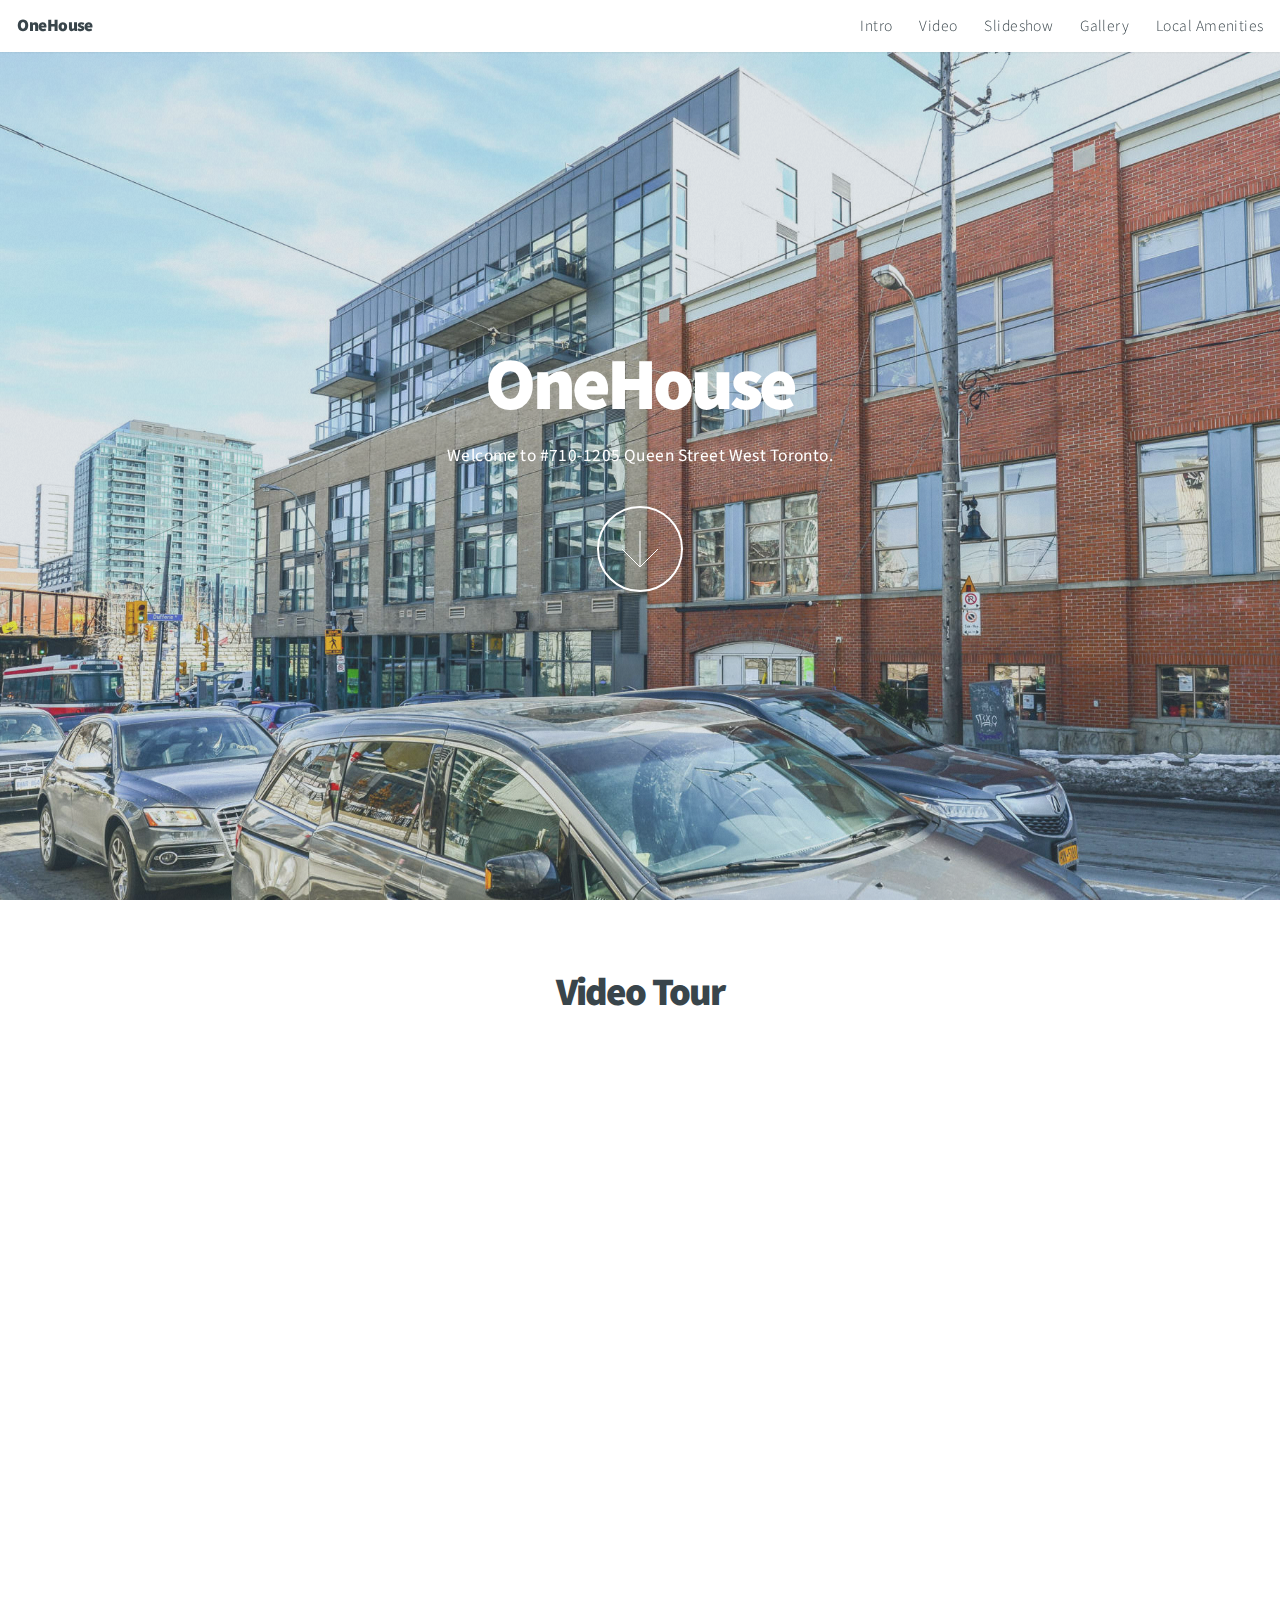
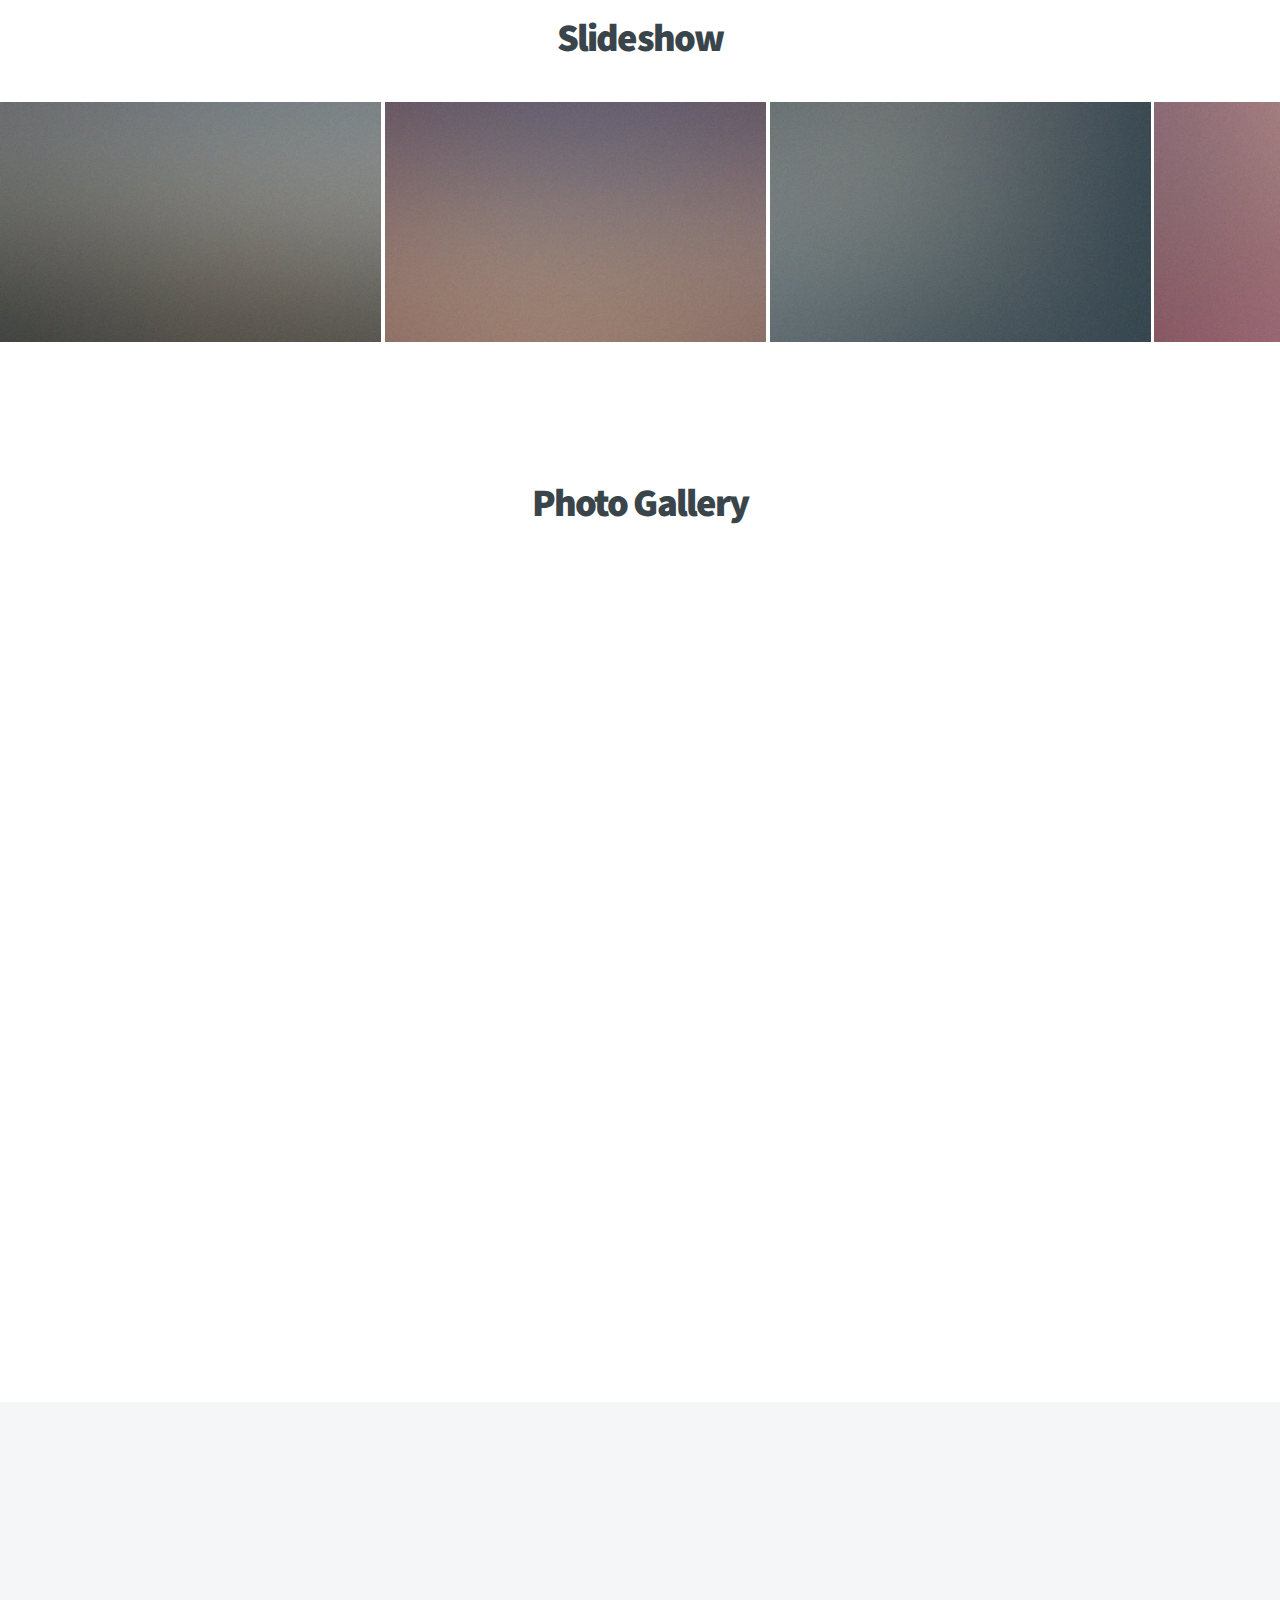
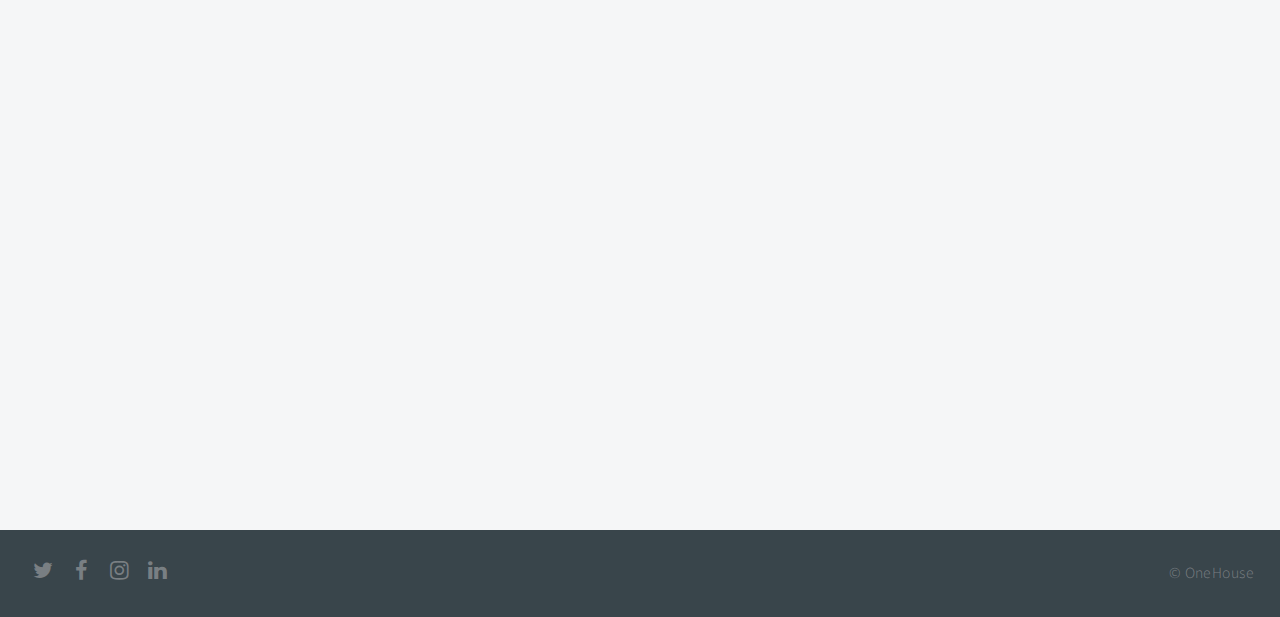
==== index.html @ 1e176baa "third commit" ====
<!DOCTYPE HTML>
<html>

<head>
	<title>Untitled</title>
	<meta charset="utf-8" />
	<meta name="viewport" content="width=device-width, initial-scale=1, user-scalable=no" />
	<link rel="stylesheet" href="assets/css/main.css" />
	<noscript>
		<link rel="stylesheet" href="assets/css/noscript.css" /></noscript>
</head>

<body class="is-preload">

	<!-- Header -->
	<header id="header">
		<h1>OneHouse</h1>
		<nav>
			<ul>
				<li><a href="#intro">Intro</a></li>
				<li><a href="#video">Video</a></li>
				<li><a href="#slideshow">Slideshow</a></li>
				<li><a href="#gallery">Gallery</a></li>
				<li><a href="#walkscore">Local Amenities</a></li>
			</ul>
		</nav>
	</header>

	<!-- Intro -->
	<section id="intro" class="main style1 dark fullscreen">
		<div class="content">
			<header>
				<h2>OneHouse</h2>
			</header>
			<p class="sub-header">Welcome to #710-1205 Queen Street West Toronto.</p>
			<footer>
				<a href="#video" class="button style2 down">More</a>
			</footer>
		</div>
	</section>

	<section id="video" class="main style3 primary">
		<div class="content">
			<header>
				<h2>Video Tour</h2>
			</header>

			<!-- video -->
			<div class="iframe-container">
				<iframe width="860" height="515" src="https://www.youtube.com/embed/_29iYjeQkEM" frameborder="0"
					allow="accelerometer; autoplay; encrypted-media; gyroscope; picture-in-picture" allowfullscreen></iframe>
			</div>

		</div>
	</section>

	<!-- Two -->
	<section id="slideshow" class="wrapper style3 primary">
		<div class="container">
			<header>
				<h2 class="gallery-header">Slideshow</h2>
			</header>
		</div>
		<section class="carousel">
			<article>
				<a href="images/fulls/01.jpg" class="image"><img src="images/thumbs/01.jpg" alt=""
						title="Lorem ipsum dolor sit amet" /></a>
			</article>
			<article>
				<a href="images/fulls/02.jpg" class="image"><img src="images/thumbs/02.jpg" alt=""
						title="Lorem ipsum dolor sit amet" /></a>
			</article>
			<article>
				<a href="images/fulls/03.jpg" class="image"><img src="images/thumbs/03.jpg" alt=""
						title="Lorem ipsum dolor sit amet" /></a>
			</article>
			<article>
				<a href="images/fulls/04.jpg" class="image"><img src="images/thumbs/04.jpg" alt=""
						title="Lorem ipsum dolor sit amet" /></a>
			</article>
			<article>
				<a href="images/fulls/05.jpg" class="image"><img src="images/thumbs/05.jpg" alt=""
						title="Lorem ipsum dolor sit amet" /></a>
			</article>
			<article>
				<a href="images/fulls/01.jpg" class="image"><img src="images/thumbs/01.jpg" alt=""
						title="Lorem ipsum dolor sit amet" /></a>
			</article>
			<article>
				<a href="images/fulls/02.jpg" class="image"><img src="images/thumbs/02.jpg" alt=""
						title="Lorem ipsum dolor sit amet" /></a>
			</article>
			<article>
				<a href="images/fulls/03.jpg" class="image"><img src="images/thumbs/03.jpg" alt=""
						title="Lorem ipsum dolor sit amet" /></a>
			</article>
			<article>
				<a href="images/fulls/04.jpg" class="image"><img src="images/thumbs/04.jpg" alt=""
						title="Lorem ipsum dolor sit amet" /></a>
			</article>
			<article>
				<a href="images/fulls/05.jpg" class="image"><img src="images/thumbs/05.jpg" alt=""
						title="Lorem ipsum dolor sit amet" /></a>
			</article>
		</section>
	</section>


	<!-- Work -->
	<section id="gallery" class="main style3 primary">
		<div class="content">
			<header>
				<h2>Photo Gallery</h2>
			</header>

			<!-- Gallery  -->
			<div class="gallery">
				<article class="from-left">
					<a href="images/fulls/01.jpg" class="image fit"><img src="images/thumbs/01.jpg" title="Vel Venenatis Cep"
							alt="" /></a>
				</article>
				<article class="from-right">
					<a href="images/fulls/02.jpg" class="image fit"><img src="images/thumbs/02.jpg" title="Pellentesque at"
							alt="" /></a>
				</article>
				<article class="from-left">
					<a href="images/fulls/03.jpg" class="image fit"><img src="images/thumbs/03.jpg" title="Cep Aenean"
							alt="" /></a>
				</article>
				<article class="from-right">
					<a href="images/fulls/04.jpg" class="image fit"><img src="images/thumbs/04.jpg" title="Augue ut" alt="" /></a>
				</article>
				<article class="from-left">
					<a href="images/fulls/05.jpg" class="image fit"><img src="images/thumbs/05.jpg" title="Sit porttitor magna"
							alt="" /></a>
				</article>
				<article class="from-right">
					<a href="images/fulls/06.jpg" class="image fit"><img src="images/thumbs/06.jpg" title="Nibh ut" alt="" /></a>
				</article>
			</div>

		</div>
	</section>

	<!-- Walkscore -->
	<section id="walkscore" class="main style3 secondary">
		<div class="box">
			<div>
				<div class="walkscore-container" id="GoToMap">
					<h2><span class="lines">Walkscore</span></h2>

					<div>
						<div id="div_map_show" class="embed-container" style="min-height: 540px;">
							<script type='text/javascript'>

								var ws_wsid = '86e8545d301a450c98fb0f30ad90ff47';
								var ws_address = '#710-1205 Queen Street West Toronto';
								var ws_width = '700';
								var ws_height = '400';
								var ws_format = 'narrow';
								if (/Android|webOS|iPhone|iPad|iPod|BlackBerry|IEMobile|Opera Mini/i.test(navigator.userAgent)) {
									var ws_layout = 'vertical'; // vertical
									ws_width = '336';
								} else {
									var ws_layout = 'horizontal'; // vertical
								}
								var ws_commute = 'true';
								var ws_transit_score = 'true';
								var ws_map_modules = 'all';
								var ws_params = "wsid=" + ws_wsid + "&width=" + ws_width + "&height=" + ws_height + "&layout=" + ws_layout;
								function load_walkscrore() {
									//jQuery("#div_map_show").html('<iframe src="https://www.walkscore.com/serve-tile.php?' + ws_params + '" marginwidth="0" marginheight="0" vspace="0" hspace="0" allowtransparency="true" frameborder="0" scrolling="no" width="' + ws_width + '" height="' + ws_height + 'px"></iframe>');
								}
								setTimeout('load_walkscrore()', 1000);



							</script>
							<style type='text/css'>
								#ws-walkscore-tile {
									position: relative;
									text-align: left
								}

								#ws-walkscore-tile * {
									float: none;
								}
							</style>
							<div id='ws-walkscore-tile'></div>
							<script async type='text/javascript'
								src='https://www.walkscore.com/tile/show-walkscore-tile.php'></script>




						</div>
					</div>
				</div>
			</div>
	</section>

	<!-- Footer -->
	<footer id="footer">

		<!-- Icons -->
		<ul class="icons">
			<li><a href="#" class="icon fa-twitter"><span class="label">Twitter</span></a></li>
			<li><a href="#" class="icon fa-facebook"><span class="label">Facebook</span></a></li>
			<li><a href="#" class="icon fa-instagram"><span class="label">Instagram</span></a></li>
			<li><a href="#" class="icon fa-linkedin"><span class="label">LinkedIn</span></a></li>
		</ul>

		<!-- Menu -->
		<ul class="menu">
			<li>&copy; OneHouse</li>
		</ul>

	</footer>

	<!-- Scripts -->
	<script src="assets/js/jquery.min.js"></script>
	<script src="assets/js/jquery.poptrox.min.js"></script>
	<script src="assets/js/jquery.scrolly.min.js"></script>
	<script src="assets/js/jquery.scrollex.min.js"></script>
	<script src="assets/js/browser.min.js"></script>
	<script src="assets/js/breakpoints.min.js"></script>
	<script src="assets/js/util.js"></script>
	<script src="assets/js/main.js"></script>

</body>

</html>
---- assets/css/main.css ----
@import url("https://fonts.googleapis.com/css?family=Source+Sans+Pro:300,900");
@import url("font-awesome.min.css");


html, body, div, span, applet, object,
iframe, h1, h2, h3, h4, h5, h6, p, blockquote,
pre, a, abbr, acronym, address, big, cite,
code, del, dfn, em, img, ins, kbd, q, s, samp,
small, strike, strong, sub, sup, tt, var, b,
u, i, center, dl, dt, dd, ol, ul, li, fieldset,
form, label, legend, table, caption, tbody,
tfoot, thead, tr, th, td, article, aside,
canvas, details, embed, figure, figcaption,
footer, header, hgroup, menu, nav, output, ruby,
section, summary, time, mark, audio, video {
	margin: 0;
	padding: 0;
	border: 0;
	font-size: 100%;
	font: inherit;
	vertical-align: baseline;}

article, aside, details, figcaption, figure,
footer, header, hgroup, menu, nav, section {
	display: block;}

body {
	line-height: 1;
}

ol, ul {
	list-style: none;
}

blockquote, q {
	quotes: none;
}

	blockquote:before, blockquote:after, q:before, q:after {
		content: '';
		content: none;
	}

table {
	border-collapse: collapse;
	border-spacing: 0;
}

body {
	-webkit-text-size-adjust: none;
}

mark {
	background-color: transparent;
	color: inherit;
}

input::-moz-focus-inner {
	border: 0;
	padding: 0;
}

input, select, textarea {
	-moz-appearance: none;
	-webkit-appearance: none;
	-ms-appearance: none;
	appearance: none;
}

/* Basic */

	@-ms-viewport {
		width: device-width;
	}

	html {
		height: 100%;
	}

	html {
		box-sizing: border-box;
	}

	*, *:before, *:after {
		box-sizing: inherit;
	}

	body {
		background: #ffffff;
		height: 100%;
		min-width: 320px;
	}

		body.is-preload *, body.is-preload *:before, body.is-preload *:after {
			-moz-animation: none !important;
			-webkit-animation: none !important;
			-ms-animation: none !important;
			animation: none !important;
			-moz-transition: none !important;
			-webkit-transition: none !important;
			-ms-transition: none !important;
			transition: none !important;
		}

/* Spinner */

	@-moz-keyframes spinner-rotate {
		0% {
			-moz-transform: scale(1) rotate(0deg);
			-webkit-transform: scale(1) rotate(0deg);
			-ms-transform: scale(1) rotate(0deg);
			transform: scale(1) rotate(0deg);
		}

		100% {
			-moz-transform: scale(1) rotate(360deg);
			-webkit-transform: scale(1) rotate(360deg);
			-ms-transform: scale(1) rotate(360deg);
			transform: scale(1) rotate(360deg);
		}
	}

	@-webkit-keyframes spinner-rotate {
		0% {
			-moz-transform: scale(1) rotate(0deg);
			-webkit-transform: scale(1) rotate(0deg);
			-ms-transform: scale(1) rotate(0deg);
			transform: scale(1) rotate(0deg);
		}

		100% {
			-moz-transform: scale(1) rotate(360deg);
			-webkit-transform: scale(1) rotate(360deg);
			-ms-transform: scale(1) rotate(360deg);
			transform: scale(1) rotate(360deg);
		}
	}

	@-ms-keyframes spinner-rotate {
		0% {
			-moz-transform: scale(1) rotate(0deg);
			-webkit-transform: scale(1) rotate(0deg);
			-ms-transform: scale(1) rotate(0deg);
			transform: scale(1) rotate(0deg);
		}

		100% {
			-moz-transform: scale(1) rotate(360deg);
			-webkit-transform: scale(1) rotate(360deg);
			-ms-transform: scale(1) rotate(360deg);
			transform: scale(1) rotate(360deg);
		}
	}

	@keyframes spinner-rotate {
		0% {
			-moz-transform: scale(1) rotate(0deg);
			-webkit-transform: scale(1) rotate(0deg);
			-ms-transform: scale(1) rotate(0deg);
			transform: scale(1) rotate(0deg);
		}

		100% {
			-moz-transform: scale(1) rotate(360deg);
			-webkit-transform: scale(1) rotate(360deg);
			-ms-transform: scale(1) rotate(360deg);
			transform: scale(1) rotate(360deg);
		}
	}

/* Loader */

	@-moz-keyframes spinner-show {
		0% {
			opacity: 0;
		}

		100% {
			opacity: 1;
		}
	}

	@-webkit-keyframes spinner-show {
		0% {
			opacity: 0;
		}

		100% {
			opacity: 1;
		}
	}

	@-ms-keyframes spinner-show {
		0% {
			opacity: 0;
		}

		100% {
			opacity: 1;
		}
	}

	@keyframes spinner-show {
		0% {
			opacity: 0;
		}

		100% {
			opacity: 1;
		}
	}

	@-moz-keyframes spinner-hide {
		0% {
			-moz-transform: scale(1) rotate(0deg);
			-webkit-transform: scale(1) rotate(0deg);
			-ms-transform: scale(1) rotate(0deg);
			transform: scale(1) rotate(0deg);
			color: #e5e6e7;
			z-index: 100001;
		}

		99% {
			-moz-transform: scale(0.5) rotate(360deg);
			-webkit-transform: scale(0.5) rotate(360deg);
			-ms-transform: scale(0.5) rotate(360deg);
			transform: scale(0.5) rotate(360deg);
			color: #e5e6e7;
			z-index: 100001;
		}

		100% {
			-moz-transform: scale(0.5) rotate(360deg);
			-webkit-transform: scale(0.5) rotate(360deg);
			-ms-transform: scale(0.5) rotate(360deg);
			transform: scale(0.5) rotate(360deg);
			color: #e5e6e7;
			z-index: -1;
		}
	}

	@-webkit-keyframes spinner-hide {
		0% {
			-moz-transform: scale(1) rotate(0deg);
			-webkit-transform: scale(1) rotate(0deg);
			-ms-transform: scale(1) rotate(0deg);
			transform: scale(1) rotate(0deg);
			color: #e5e6e7;
			z-index: 100001;
		}

		99% {
			-moz-transform: scale(0.5) rotate(360deg);
			-webkit-transform: scale(0.5) rotate(360deg);
			-ms-transform: scale(0.5) rotate(360deg);
			transform: scale(0.5) rotate(360deg);
			color: #e5e6e7;
			z-index: 100001;
		}

		100% {
			-moz-transform: scale(0.5) rotate(360deg);
			-webkit-transform: scale(0.5) rotate(360deg);
			-ms-transform: scale(0.5) rotate(360deg);
			transform: scale(0.5) rotate(360deg);
			color: #e5e6e7;
			z-index: -1;
		}
	}

	@-ms-keyframes spinner-hide {
		0% {
			-moz-transform: scale(1) rotate(0deg);
			-webkit-transform: scale(1) rotate(0deg);
			-ms-transform: scale(1) rotate(0deg);
			transform: scale(1) rotate(0deg);
			color: #e5e6e7;
			z-index: 100001;
		}

		99% {
			-moz-transform: scale(0.5) rotate(360deg);
			-webkit-transform: scale(0.5) rotate(360deg);
			-ms-transform: scale(0.5) rotate(360deg);
			transform: scale(0.5) rotate(360deg);
			color: #e5e6e7;
			z-index: 100001;
		}

		100% {
			-moz-transform: scale(0.5) rotate(360deg);
			-webkit-transform: scale(0.5) rotate(360deg);
			-ms-transform: scale(0.5) rotate(360deg);
			transform: scale(0.5) rotate(360deg);
			color: #e5e6e7;
			z-index: -1;
		}
	}

	@keyframes spinner-hide {
		0% {
			-moz-transform: scale(1) rotate(0deg);
			-webkit-transform: scale(1) rotate(0deg);
			-ms-transform: scale(1) rotate(0deg);
			transform: scale(1) rotate(0deg);
			color: #e5e6e7;
			z-index: 100001;
		}

		99% {
			-moz-transform: scale(0.5) rotate(360deg);
			-webkit-transform: scale(0.5) rotate(360deg);
			-ms-transform: scale(0.5) rotate(360deg);
			transform: scale(0.5) rotate(360deg);
			color: #e5e6e7;
			z-index: 100001;
		}

		100% {
			-moz-transform: scale(0.5) rotate(360deg);
			-webkit-transform: scale(0.5) rotate(360deg);
			-ms-transform: scale(0.5) rotate(360deg);
			transform: scale(0.5) rotate(360deg);
			color: #e5e6e7;
			z-index: -1;
		}
	}

	@-moz-keyframes overlay-hide {
		0% {
			opacity: 1;
			z-index: 100000;
		}

		15% {
			opacity: 1;
			z-index: 100000;
		}

		99% {
			opacity: 0;
			z-index: 100000;
		}

		100% {
			opacity: 0;
			z-index: -1;
		}
	}

	@-webkit-keyframes overlay-hide {
		0% {
			opacity: 1;
			z-index: 100000;
		}

		15% {
			opacity: 1;
			z-index: 100000;
		}

		99% {
			opacity: 0;
			z-index: 100000;
		}

		100% {
			opacity: 0;
			z-index: -1;
		}
	}

	@-ms-keyframes overlay-hide {
		0% {
			opacity: 1;
			z-index: 100000;
		}

		15% {
			opacity: 1;
			z-index: 100000;
		}

		99% {
			opacity: 0;
			z-index: 100000;
		}

		100% {
			opacity: 0;
			z-index: -1;
		}
	}

	@keyframes overlay-hide {
		0% {
			opacity: 1;
			z-index: 100000;
		}

		15% {
			opacity: 1;
			z-index: 100000;
		}

		99% {
			opacity: 0;
			z-index: 100000;
		}

		100% {
			opacity: 0;
			z-index: -1;
		}
	}

	body {
		text-decoration: none;
	}

		body:before {
			-moz-animation: spinner-show 1.5s 1 0.25s ease forwards, spinner-hide 0.25s ease-in-out forwards !important;
			-webkit-animation: spinner-show 1.5s 1 0.25s ease forwards, spinner-hide 0.25s ease-in-out forwards !important;
			-ms-animation: spinner-show 1.5s 1 0.25s ease forwards, spinner-hide 0.25s ease-in-out forwards !important;
			animation: spinner-show 1.5s 1 0.25s ease forwards, spinner-hide 0.25s ease-in-out forwards !important;
			-moz-transform-origin: 50% 50%;
			-webkit-transform-origin: 50% 50%;
			-ms-transform-origin: 50% 50%;
			transform-origin: 50% 50%;
			-moz-osx-font-smoothing: grayscale;
			-webkit-font-smoothing: antialiased;
			font-family: FontAwesome;
			font-style: normal;
			font-weight: normal;
			text-transform: none !important;
			color: #e5e6e7;
			content: '\f1ce';
			cursor: default;
			display: block;
			font-size: 2em;
			height: 2em;
			left: 50%;
			line-height: 2em;
			margin: -1em 0 0 -1em;
			opacity: 0;
			position: fixed;
			text-align: center;
			top: 50%;
			width: 2em;
			z-index: -1;
		}

		body:after {
			-moz-animation: overlay-hide 1.5s ease-in forwards !important;
			-webkit-animation: overlay-hide 1.5s ease-in forwards !important;
			-ms-animation: overlay-hide 1.5s ease-in forwards !important;
			animation: overlay-hide 1.5s ease-in forwards !important;
			background: #ffffff;
			content: '';
			display: block;
			height: 100%;
			left: 0;
			opacity: 0;
			position: fixed;
			top: 0;
			width: 100%;
			z-index: -1;
		}

		body.is-preload:before {
			-moz-animation: spinner-show 1.5s 1 0.25s ease forwards, spinner-rotate 0.75s infinite linear !important;
			-webkit-animation: spinner-show 1.5s 1 0.25s ease forwards, spinner-rotate 0.75s infinite linear !important;
			-ms-animation: spinner-show 1.5s 1 0.25s ease forwards, spinner-rotate 0.75s infinite linear !important;
			animation: spinner-show 1.5s 1 0.25s ease forwards, spinner-rotate 0.75s infinite linear !important;
			z-index: 100001;
		}

		body.is-preload:after {
			-moz-animation: none !important;
			-webkit-animation: none !important;
			-ms-animation: none !important;
			animation: none !important;
			opacity: 1;
			z-index: 100000;
		}

	@media (-webkit-min-device-pixel-ratio: 2) {

		body:before {
			line-height: 2.025em;
		}

	}

/* Type */

	body, input, textarea, select {
		font-family: "Source Sans Pro", "sans-serif";
		font-weight: 300;
		font-size: 18pt;
		line-height: 1.75em;
		color: #39454b;
		letter-spacing: 0.025em;
	}

		@media screen and (max-width: 1920px) {

			body, input, textarea, select {
				font-size: 17pt;
			}

		}

		@media screen and (max-width: 1680px) {

			body, input, textarea, select {
				font-size: 15pt;
			}

				/* Carousel */

				.carousel-wrapper .nav {
					width: 4em;
				}
	
				.carousel article img {
					width: 20em;
				}
	

		}

		@media screen and (max-width: 1280px) {

			body, input, textarea, select {
				font-size: 13pt;
			}

				/* Carousel */

		.carousel-wrapper .nav {
			width: 3.5em;
		}

		.carousel article img {
			width: 18em;
		}

		}

		@media screen and (max-width: 1000px) {

			body, input, textarea, select {
				font-size: 13pt;
			}

		}

		@media screen and (max-width: 736px) {

			body, input, textarea, select {
				font-size: 12pt;
				line-height: 1.5em;
			}

			/* Carousel */

			.carousel-wrapper .nav {
				width: 3em;
			}

			.carousel article img {
				width: 8em;
			}

		}

	h1, h2, h3, h4, h5, h6 {
		font-weight: 900;
		color: inherit;
		letter-spacing: -0.0325em;
	}

		h1 a, h2 a, h3 a, h4 a, h5 a, h6 a {
			color: inherit;
			text-decoration: none;
		}

	h2 {
		font-size: 2.25em;
		line-height: 1.25em;
		letter-spacing: -0.05em;
	}

	@media screen and (max-width: 736px) {

		h2 {
			font-size: 1.5em;
		}

	}

	strong, b {
		font-weight: 900;
		color: inherit;
	}

	em, i {
		font-style: italic;
	}

	a {
		-moz-transition: color 0.2s ease-in-out;
		-webkit-transition: color 0.2s ease-in-out;
		-ms-transition: color 0.2s ease-in-out;
		transition: color 0.2s ease-in-out;
		color: #98c593;
	}

	sub {
		position: relative;
		top: 0.5em;
		font-size: 0.8em;
	}

	sup {
		position: relative;
		top: -0.5em;
		font-size: 0.8em;
	}

	hr {
		border: 0;
		border-top: solid 1px #e5e6e7;
	}

	blockquote {
		border-left: solid 0.5em #e5e6e7;
		padding: 1em 0 1em 2em;
		font-style: italic;
	}

	p, ul, ol, dl, table {
		margin-bottom: 1em;
	}

/* Box */

	.box {
		background: #ffffff;
		color: #39454b;
		padding: 2em;
	}

		.box > :last-child {
			margin-bottom: 0;
		}

		.box.style2 {
			padding: 3.5em 2.5em 3.5em 2.5em;
		}

		@media screen and (max-width: 736px) {

			.box {
				padding: 1em;
			}

				.box.style2 {
					padding: 1.5em 1.25em 1.5em 1.25em;
					background-color: rgba(255, 255, 255, 0.9);
				}

		}

/* Button */

	input[type="button"],
	input[type="submit"],
	input[type="reset"],
	.button,
	button {
		-moz-appearance: none;
		-webkit-appearance: none;
		-ms-appearance: none;
		appearance: none;
		-moz-transition: background-color 0.2s ease-in-out;
		-webkit-transition: background-color 0.2s ease-in-out;
		-ms-transition: background-color 0.2s ease-in-out;
		transition: background-color 0.2s ease-in-out;
		background-color: #98c593;
		border: 0;
		border-radius: 3.5em;
		color: #ffffff;
		cursor: pointer;
		display: inline-block;
		height: 3.5em;
		line-height: 3.5em;
		outline: 0;
		padding: 0 2em 0 2em;
		position: relative;
		text-align: center;
		text-decoration: none;
	}

		input[type="button"].down,
		input[type="submit"].down,
		input[type="reset"].down,
		.button.down,
		button.down {
			width: 5em;
			height: 5em;
			line-height: 4.5em;
			padding: 0;
			background-image: url("images/dark-arrow.svg");
			background-position: center center;
			background-repeat: no-repeat;
			text-indent: -10em;
			overflow: hidden;
		}

			input[type="button"].down.anchored,
			input[type="submit"].down.anchored,
			input[type="reset"].down.anchored,
			.button.down.anchored,
			button.down.anchored {
				bottom: 0;
				border-bottom: 0;
				border-radius: 3em 3em 0 0;
				height: 4.5em;
				margin-left: -2.5em;
			}

		input[type="button"].anchored,
		input[type="submit"].anchored,
		input[type="reset"].anchored,
		.button.anchored,
		button.anchored {
			position: absolute;
			left: 50%;
		}

		input[type="button"]:hover,
		input[type="submit"]:hover,
		input[type="reset"]:hover,
		.button:hover,
		button:hover {
			background-color: #a8cea4;
		}

		input[type="button"]:active,
		input[type="submit"]:active,
		input[type="reset"]:active,
		.button:active,
		button:active {
			background-color: #88bc82;
		}

		input[type="button"].style2,
		input[type="submit"].style2,
		input[type="reset"].style2,
		.button.style2,
		button.style2 {
			background-color: transparent;
			border: solid 2px #e5e6e7;
			color: inherit;
		}

			input[type="button"].style2:hover,
			input[type="submit"].style2:hover,
			input[type="reset"].style2:hover,
			.button.style2:hover,
			button.style2:hover {
				background-color: rgba(229, 230, 231, 0.25);
			}

			input[type="button"].style2:active,
			input[type="submit"].style2:active,
			input[type="reset"].style2:active,
			.button.style2:active,
			button.style2:active {
				background-color: rgba(229, 230, 231, 0.375);
			}

			input[type="button"].style2.down,
			input[type="submit"].style2.down,
			input[type="reset"].style2.down,
			.button.style2.down,
			button.style2.down {
				background-image: url("images/arrow.svg");
			}

/* Form */

	form {
		margin: 0 0 2em 0;
	}

		form > :last-child {
			margin-bottom: 0;
		}

		form > .fields {
			display: -moz-flex;
			display: -webkit-flex;
			display: -ms-flex;
			display: flex;
			-moz-flex-wrap: wrap;
			-webkit-flex-wrap: wrap;
			-ms-flex-wrap: wrap;
			flex-wrap: wrap;
			width: calc(100% + 3em);
			margin: -1.5em 0 2em -1.5em;
		}

			form > .fields > .field {
				-moz-flex-grow: 0;
				-webkit-flex-grow: 0;
				-ms-flex-grow: 0;
				flex-grow: 0;
				-moz-flex-shrink: 0;
				-webkit-flex-shrink: 0;
				-ms-flex-shrink: 0;
				flex-shrink: 0;
				padding: 1.5em 0 0 1.5em;
				width: calc(100% - 1.5em);
			}

				form > .fields > .field.half {
					width: calc(50% - 0.75em);
				}

				form > .fields > .field.third {
					width: calc(100%/3 - 0.5em);
				}

				form > .fields > .field.quarter {
					width: calc(25% - 0.375em);
				}

		@media screen and (max-width: 480px) {

			form > .fields {
				width: calc(100% + 2em);
				margin: -1em 0 2em -1em;
			}

				form > .fields > .field {
					padding: 1em 0 0 1em;
					width: calc(100% - 1em);
				}

					form > .fields > .field.half {
						width: calc(100% - 1em);
					}

					form > .fields > .field.third {
						width: calc(100% - 1em);
					}

					form > .fields > .field.quarter {
						width: calc(100% - 1em);
					}

		}

	label {
		display: block;
	}

	input[type="text"],
	input[type="password"],
	input[type="email"],
	input[type="tel"],
	input[type="search"],
	input[type="url"],
	select,
	textarea {
		-moz-appearance: none;
		-webkit-appearance: none;
		-ms-appearance: none;
		appearance: none;
		-moz-transition: border-color 0.2s ease-in-out, color 0.2s ease-in-out;
		-webkit-transition: border-color 0.2s ease-in-out, color 0.2s ease-in-out;
		-ms-transition: border-color 0.2s ease-in-out, color 0.2s ease-in-out;
		transition: border-color 0.2s ease-in-out, color 0.2s ease-in-out;
		color: #39454b;
		display: block;
		width: 100%;
		padding: 0.65em 0.75em;
		background: none;
		border: solid 2px #e5e6e7;
		color: inherit;
		border-radius: 0.5em;
		outline: none;
	}

		input[type="text"]:focus,
		input[type="password"]:focus,
		input[type="email"]:focus,
		input[type="tel"]:focus,
		input[type="search"]:focus,
		input[type="url"]:focus,
		select:focus,
		textarea:focus {
			border-color: #9ac8e9;
		}

	input[type="text"],
	input[type="password"],
	input[type="email"],
	input[type="tel"],
	input[type="search"],
	input[type="url"],
	select {
		line-height: 1.35em;
	}

	textarea {
		min-height: 8em;
	}

	::-moz-focus-inner {
		border: 0;
	}

	::-webkit-input-placeholder {
		opacity: 0.375;
	}

	:-moz-placeholder {
		opacity: 0.375;
	}

	::-moz-placeholder {
		opacity: 0.375;
	}

	:-ms-input-placeholder {
		opacity: 0.375;
	}

/* Icon */

	.icon {
		text-decoration: none;
	}

		.icon:before {
			display: inline-block;
			font-family: FontAwesome;
			font-size: 1.25em;
			text-decoration: none;
			font-style: normal;
			font-weight: normal;
			line-height: 1;
			-webkit-font-smoothing: antialiased;
			-moz-osx-font-smoothing: grayscale;
		}

		.icon > .label {
			display: none;
		}

/* Image */

	.image {
		position: relative;
		display: inline-block;
	}

		.image:before {
			content: '';
			position: absolute;
			left: 0;
			top: 0;
			width: 100%;
			height: 100%;
			background: url("images/overlay.png");
		}

		.image img {
			display: block;
			width: 100%;
		}

		.image.featured {
			display: block;
			width: 100%;
			margin: 0 0 2em 0;
		}

		.image.fit {
			display: block;
			width: 100%;
		}

		.image.left {
			float: left;
			margin: 0 2em 2em 0;
		}

		.image.centered {
			display: block;
			margin: 0 0 2em 0;
		}

			.image.centered img {
				margin: 0 auto;
				width: auto;
			}

/* List */

	ul.default {
		list-style: disc;
		padding-left: 1em;
	}

		ul.default li {
			padding-left: 0.5em;
		}

	ul.menu {
		cursor: default;
	}

		ul.menu li {
			display: inline-block;
			line-height: 1em;
			border-left: solid 1px #e5e6e7;
			padding: 0 0 0 0.5em;
			margin: 0 0 0 0.5em;
		}

			ul.menu li:first-child {
				border-left: 0;
				padding-left: 0;
				margin-left: 0;
			}

	ol.default {
		list-style: decimal;
		padding-left: 1.25em;
	}

		ol.default li {
			padding-left: 0.25em;
		}

/* Actions */

	ul.actions {
		display: -moz-flex;
		display: -webkit-flex;
		display: -ms-flex;
		display: flex;
		cursor: default;
		list-style: none;
		margin-left: -1em;
		padding-left: 0;
	}

		ul.actions li {
			padding: 0 0 0 1em;
			vertical-align: middle;
		}

		ul.actions.special {
			-moz-justify-content: center;
			-webkit-justify-content: center;
			-ms-justify-content: center;
			justify-content: center;
			width: 100%;
			margin-left: 0;
		}

			ul.actions.special li:first-child {
				padding-left: 0;
			}

		ul.actions.stacked {
			-moz-flex-direction: column;
			-webkit-flex-direction: column;
			-ms-flex-direction: column;
			flex-direction: column;
			margin-left: 0;
		}

			ul.actions.stacked li {
				padding: 1.3em 0 0 0;
			}

				ul.actions.stacked li:first-child {
					padding-top: 0;
				}

		ul.actions.fit {
			width: calc(100% + 1em);
		}

			ul.actions.fit li {
				-moz-flex-grow: 1;
				-webkit-flex-grow: 1;
				-ms-flex-grow: 1;
				flex-grow: 1;
				-moz-flex-shrink: 1;
				-webkit-flex-shrink: 1;
				-ms-flex-shrink: 1;
				flex-shrink: 1;
				width: 100%;
			}

				ul.actions.fit li > * {
					width: 100%;
				}

			ul.actions.fit.stacked {
				width: 100%;
			}

		@media screen and (max-width: 480px) {

			ul.actions:not(.fixed) {
				-moz-flex-direction: column;
				-webkit-flex-direction: column;
				-ms-flex-direction: column;
				flex-direction: column;
				margin-left: 0;
				width: 100% !important;
			}

				ul.actions:not(.fixed) li {
					-moz-flex-grow: 1;
					-webkit-flex-grow: 1;
					-ms-flex-grow: 1;
					flex-grow: 1;
					-moz-flex-shrink: 1;
					-webkit-flex-shrink: 1;
					-ms-flex-shrink: 1;
					flex-shrink: 1;
					padding: 1em 0 0 0;
					text-align: center;
					width: 100%;
				}

					ul.actions:not(.fixed) li > * {
						width: 100%;
					}

					ul.actions:not(.fixed) li:first-child {
						padding-top: 0;
					}

					ul.actions:not(.fixed) li input[type="submit"],
					ul.actions:not(.fixed) li input[type="reset"],
					ul.actions:not(.fixed) li input[type="button"],
					ul.actions:not(.fixed) li button,
					ul.actions:not(.fixed) li .button {
						width: 100%;
					}

						ul.actions:not(.fixed) li input[type="submit"].icon:before,
						ul.actions:not(.fixed) li input[type="reset"].icon:before,
						ul.actions:not(.fixed) li input[type="button"].icon:before,
						ul.actions:not(.fixed) li button.icon:before,
						ul.actions:not(.fixed) li .button.icon:before {
							margin-left: -0.5rem;
						}

		}

/* Icons */

	ul.icons {
		cursor: default;
	}

		ul.icons li {
			display: inline-block;
		}

		ul.icons a {
			display: inline-block;
			width: 2em;
			height: 2em;
			line-height: 2em;
			text-align: center;
			border: 0;
		}

/* Sections/Article */

	header {
		margin-bottom: 1em;
	}

		header p {
			display: block;
			margin: 1em 0 0 0;
			padding: 0 0 0.5em 0;
		}

	footer {
		margin-top: 2em;
	}

/* Table */

	table {
		width: 100%;
	}

		table.default {
			width: 100%;
		}

			table.default tbody tr:nth-child(2n+2) {
				background: rgba(229, 230, 231, 0.5);
			}

			table.default td {
				padding: 0.5em 1em 0.5em 1em;
			}

			table.default th {
				text-align: left;
				font-weight: 900;
				padding: 0.5em 1em 0.5em 1em;
			}

			table.default thead {
				background: #39454b;
				color: #ffffff;
			}

			table.default tfoot {
				background: #e5e6e7;
			}

/* Poptrox */

	.poptrox-popup {
		-moz-box-sizing: content-box;
		-webkit-box-sizing: content-box;
		-ms-box-sizing: content-box;
		box-sizing: content-box;
		background: #fff;
		padding-bottom: 3em;
		box-shadow: 0 0.1em 0.15em 0 rgba(0, 0, 0, 0.15);
	}

		.poptrox-popup .loader {
			position: absolute;
			top: 50%;
			left: 50%;
			margin: -1em 0 0 -1em;
			width: 2em;
			height: 2em;
			display: block;
			font-size: 2em;
		}

			.poptrox-popup .loader:before {
				-moz-animation: spinner-rotate 0.75s infinite linear !important;
				-webkit-animation: spinner-rotate 0.75s infinite linear !important;
				-ms-animation: spinner-rotate 0.75s infinite linear !important;
				animation: spinner-rotate 0.75s infinite linear !important;
				-moz-osx-font-smoothing: grayscale;
				-webkit-font-smoothing: antialiased;
				font-family: FontAwesome;
				font-style: normal;
				font-weight: normal;
				text-transform: none !important;
				color: #e5e6e7;
				content: '\f1ce';
				cursor: default;
				display: block;
				height: 2em;
				left: 0;
				line-height: 2em;
				position: absolute;
				text-align: center;
				top: 0;
				width: 2em;
			}

		.poptrox-popup .caption {
			position: absolute;
			bottom: 0;
			left: 0;
			background: #ffffff;
			width: 100%;
			height: 3em;
			line-height: 2.8em;
			text-align: center;
			cursor: default;
			z-index: 1;
			font-size: 0.9em;
		}

		.poptrox-popup .nav-next,
		.poptrox-popup .nav-previous {
			-moz-transition: opacity 0.2s ease-in-out;
			-webkit-transition: opacity 0.2s ease-in-out;
			-ms-transition: opacity 0.2s ease-in-out;
			transition: opacity 0.2s ease-in-out;
			position: absolute;
			top: 0;
			width: 50%;
			height: 100%;
			opacity: 0;
			cursor: pointer;
			background: rgba(0, 0, 0, 0.01);
			-webkit-tap-highlight-color: rgba(255, 255, 255, 0);
		}

		.poptrox-popup .nav-next:before,
		.poptrox-popup .nav-previous:before {
			content: '';
			position: absolute;
			width: 96px;
			height: 64px;
			background: url("images/poptrox-nav.svg");
			top: calc(50% - 1.5em);
			margin: -32px 0 0 0;
		}

		.poptrox-popup:hover .nav-next,
		.poptrox-popup:hover .nav-previous {
			opacity: 0.5;
		}

		.poptrox-popup:hover .nav-next:hover,
		.poptrox-popup:hover .nav-previous:hover {
			opacity: 1.0;
		}

		.poptrox-popup .nav-previous:before {
			-moz-transform: scaleX(-1);
			-webkit-transform: scaleX(-1);
			-ms-transform: scaleX(-1);
			transform: scaleX(-1);
			-ms-filter: "FlipH";
			filter: FlipH;
		}

		.poptrox-popup .nav-next {
			right: 0;
		}

			.poptrox-popup .nav-next:before {
				right: 0;
			}

		.poptrox-popup .nav-previous {
			left: 0;
		}

			.poptrox-popup .nav-previous:before {
				left: 0;
			}

		.poptrox-popup .closer {
			-moz-transition: opacity 0.2s ease-in-out;
			-webkit-transition: opacity 0.2s ease-in-out;
			-ms-transition: opacity 0.2s ease-in-out;
			transition: opacity 0.2s ease-in-out;
			position: absolute;
			top: 0;
			right: 0;
			width: 64px;
			height: 64px;
			text-indent: -9999px;
			z-index: 2;
			opacity: 0;
			-webkit-tap-highlight-color: rgba(255, 255, 255, 0);
		}

			.poptrox-popup .closer:before {
				content: '';
				display: block;
				position: absolute;
				right: 16px;
				top: 16px;
				width: 40px;
				height: 40px;
				border-radius: 100%;
				box-shadow: inset 0 0 0 2px #fff;
				background: url("images/poptrox-closer.svg") center center;
				color: #ffffff !important;
			}

		.poptrox-popup:hover .closer {
			opacity: 0.5;
		}

			.poptrox-popup:hover .closer:hover {
				opacity: 1.0;
			}

		body.is-touch .poptrox-popup .nav-next,
		body.is-touch .poptrox-popup .nav-previous,
		body.is-touch .poptrox-popup .closer {
			opacity: 1.0 !important;
		}

		@media screen and (max-width: 736px) {

			.poptrox-popup .nav-next:before,
			.poptrox-popup .nav-previous:before {
				width: 48px;
				height: 32px;
				background-size: contain;
				margin: -16px 0 0 0;
			}

			.poptrox-popup .closer:before {
				right: 12px;
				top: 12px;
				width: 20px;
				height: 20px;
				box-shadow: inset 0 0 0 1px #fff;
				background-size: contain;
				opacity: 0.65;
			}

		}

/* Gallery */

	.gallery {
		display: -moz-flex;
		display: -webkit-flex;
		display: -ms-flex;
		display: flex;
		-moz-flex-wrap: wrap;
		-webkit-flex-wrap: wrap;
		-ms-flex-wrap: wrap;
		flex-wrap: wrap;
		width: 45em;
		max-width: 100%;
		margin: 0 auto 2em auto;
	}

		.gallery article {
			-moz-transition: -moz-transform 1s ease, opacity 1s ease;
			-webkit-transition: -webkit-transform 1s ease, opacity 1s ease;
			-ms-transition: -ms-transform 1s ease, opacity 1s ease;
			transition: transform 1s ease, opacity 1s ease;
			-moz-transform: translateX(0);
			-webkit-transform: translateX(0);
			-ms-transform: translateX(0);
			transform: translateX(0);
			width: 50%;
			position: relative;
			opacity: 1.0;
		}

			.gallery article .image {
				margin: 0;
				display: block;
			}

			.gallery article:nth-last-child(1n) {
				-moz-transition-delay: 0.05s;
				-webkit-transition-delay: 0.05s;
				-ms-transition-delay: 0.05s;
				transition-delay: 0.05s;
			}

			.gallery article:nth-last-child(2n) {
				-moz-transition-delay: 0.05s;
				-webkit-transition-delay: 0.05s;
				-ms-transition-delay: 0.05s;
				transition-delay: 0.05s;
			}

			.gallery article:nth-last-child(2n) {
				-moz-transition-delay: 0.1s;
				-webkit-transition-delay: 0.1s;
				-ms-transition-delay: 0.1s;
				transition-delay: 0.1s;
			}

			.gallery article:nth-last-child(3n) {
				-moz-transition-delay: 0.1s;
				-webkit-transition-delay: 0.1s;
				-ms-transition-delay: 0.1s;
				transition-delay: 0.1s;
			}

			.gallery article:nth-last-child(3n) {
				-moz-transition-delay: 0.15s;
				-webkit-transition-delay: 0.15s;
				-ms-transition-delay: 0.15s;
				transition-delay: 0.15s;
			}

			.gallery article:nth-last-child(4n) {
				-moz-transition-delay: 0.15s;
				-webkit-transition-delay: 0.15s;
				-ms-transition-delay: 0.15s;
				transition-delay: 0.15s;
			}

			.gallery article:nth-last-child(4n) {
				-moz-transition-delay: 0.2s;
				-webkit-transition-delay: 0.2s;
				-ms-transition-delay: 0.2s;
				transition-delay: 0.2s;
			}

			.gallery article:nth-last-child(5n) {
				-moz-transition-delay: 0.2s;
				-webkit-transition-delay: 0.2s;
				-ms-transition-delay: 0.2s;
				transition-delay: 0.2s;
			}

			.gallery article:nth-last-child(5n) {
				-moz-transition-delay: 0.25s;
				-webkit-transition-delay: 0.25s;
				-ms-transition-delay: 0.25s;
				transition-delay: 0.25s;
			}

			.gallery article:nth-last-child(6n) {
				-moz-transition-delay: 0.25s;
				-webkit-transition-delay: 0.25s;
				-ms-transition-delay: 0.25s;
				transition-delay: 0.25s;
			}

			.gallery article:nth-last-child(6n) {
				-moz-transition-delay: 0.3s;
				-webkit-transition-delay: 0.3s;
				-ms-transition-delay: 0.3s;
				transition-delay: 0.3s;
			}

			.gallery article:nth-last-child(7n) {
				-moz-transition-delay: 0.3s;
				-webkit-transition-delay: 0.3s;
				-ms-transition-delay: 0.3s;
				transition-delay: 0.3s;
			}

			.gallery article:nth-last-child(7n) {
				-moz-transition-delay: 0.35s;
				-webkit-transition-delay: 0.35s;
				-ms-transition-delay: 0.35s;
				transition-delay: 0.35s;
			}

			.gallery article:nth-last-child(8n) {
				-moz-transition-delay: 0.35s;
				-webkit-transition-delay: 0.35s;
				-ms-transition-delay: 0.35s;
				transition-delay: 0.35s;
			}

			.gallery article:nth-last-child(8n) {
				-moz-transition-delay: 0.4s;
				-webkit-transition-delay: 0.4s;
				-ms-transition-delay: 0.4s;
				transition-delay: 0.4s;
			}

			.gallery article:nth-last-child(9n) {
				-moz-transition-delay: 0.4s;
				-webkit-transition-delay: 0.4s;
				-ms-transition-delay: 0.4s;
				transition-delay: 0.4s;
			}

			.gallery article:nth-last-child(9n) {
				-moz-transition-delay: 0.45s;
				-webkit-transition-delay: 0.45s;
				-ms-transition-delay: 0.45s;
				transition-delay: 0.45s;
			}

			.gallery article:nth-last-child(10n) {
				-moz-transition-delay: 0.45s;
				-webkit-transition-delay: 0.45s;
				-ms-transition-delay: 0.45s;
				transition-delay: 0.45s;
			}

			.gallery article:nth-last-child(10n) {
				-moz-transition-delay: 0.5s;
				-webkit-transition-delay: 0.5s;
				-ms-transition-delay: 0.5s;
				transition-delay: 0.5s;
			}

			.gallery article:nth-last-child(11n) {
				-moz-transition-delay: 0.5s;
				-webkit-transition-delay: 0.5s;
				-ms-transition-delay: 0.5s;
				transition-delay: 0.5s;
			}

			.gallery article:nth-last-child(11n) {
				-moz-transition-delay: 0.55s;
				-webkit-transition-delay: 0.55s;
				-ms-transition-delay: 0.55s;
				transition-delay: 0.55s;
			}

			.gallery article:nth-last-child(12n) {
				-moz-transition-delay: 0.55s;
				-webkit-transition-delay: 0.55s;
				-ms-transition-delay: 0.55s;
				transition-delay: 0.55s;
			}

			.gallery article:nth-last-child(12n) {
				-moz-transition-delay: 0.6s;
				-webkit-transition-delay: 0.6s;
				-ms-transition-delay: 0.6s;
				transition-delay: 0.6s;
			}

			.gallery article:nth-last-child(13n) {
				-moz-transition-delay: 0.6s;
				-webkit-transition-delay: 0.6s;
				-ms-transition-delay: 0.6s;
				transition-delay: 0.6s;
			}

			.gallery article:nth-last-child(13n) {
				-moz-transition-delay: 0.65s;
				-webkit-transition-delay: 0.65s;
				-ms-transition-delay: 0.65s;
				transition-delay: 0.65s;
			}

			.gallery article:nth-last-child(14n) {
				-moz-transition-delay: 0.65s;
				-webkit-transition-delay: 0.65s;
				-ms-transition-delay: 0.65s;
				transition-delay: 0.65s;
			}

			.gallery article:nth-last-child(14n) {
				-moz-transition-delay: 0.7s;
				-webkit-transition-delay: 0.7s;
				-ms-transition-delay: 0.7s;
				transition-delay: 0.7s;
			}

			.gallery article:nth-last-child(15n) {
				-moz-transition-delay: 0.7s;
				-webkit-transition-delay: 0.7s;
				-ms-transition-delay: 0.7s;
				transition-delay: 0.7s;
			}

			.gallery article:nth-last-child(15n) {
				-moz-transition-delay: 0.75s;
				-webkit-transition-delay: 0.75s;
				-ms-transition-delay: 0.75s;
				transition-delay: 0.75s;
			}

			.gallery article:nth-last-child(16n) {
				-moz-transition-delay: 0.75s;
				-webkit-transition-delay: 0.75s;
				-ms-transition-delay: 0.75s;
				transition-delay: 0.75s;
			}

			.gallery article:nth-last-child(16n) {
				-moz-transition-delay: 0.8s;
				-webkit-transition-delay: 0.8s;
				-ms-transition-delay: 0.8s;
				transition-delay: 0.8s;
			}

			.gallery article:nth-last-child(17n) {
				-moz-transition-delay: 0.8s;
				-webkit-transition-delay: 0.8s;
				-ms-transition-delay: 0.8s;
				transition-delay: 0.8s;
			}

			.gallery article:nth-last-child(17n) {
				-moz-transition-delay: 0.85s;
				-webkit-transition-delay: 0.85s;
				-ms-transition-delay: 0.85s;
				transition-delay: 0.85s;
			}

			.gallery article:nth-last-child(18n) {
				-moz-transition-delay: 0.85s;
				-webkit-transition-delay: 0.85s;
				-ms-transition-delay: 0.85s;
				transition-delay: 0.85s;
			}

			.gallery article:nth-last-child(18n) {
				-moz-transition-delay: 0.9s;
				-webkit-transition-delay: 0.9s;
				-ms-transition-delay: 0.9s;
				transition-delay: 0.9s;
			}

			.gallery article:nth-last-child(19n) {
				-moz-transition-delay: 0.9s;
				-webkit-transition-delay: 0.9s;
				-ms-transition-delay: 0.9s;
				transition-delay: 0.9s;
			}

			.gallery article:nth-last-child(19n) {
				-moz-transition-delay: 0.95s;
				-webkit-transition-delay: 0.95s;
				-ms-transition-delay: 0.95s;
				transition-delay: 0.95s;
			}

			.gallery article:nth-last-child(20n) {
				-moz-transition-delay: 0.95s;
				-webkit-transition-delay: 0.95s;
				-ms-transition-delay: 0.95s;
				transition-delay: 0.95s;
			}

			.gallery article:nth-last-child(20n) {
				-moz-transition-delay: 1s;
				-webkit-transition-delay: 1s;
				-ms-transition-delay: 1s;
				transition-delay: 1s;
			}

			.gallery article:nth-last-child(21n) {
				-moz-transition-delay: 1s;
				-webkit-transition-delay: 1s;
				-ms-transition-delay: 1s;
				transition-delay: 1s;
			}

			.gallery article:nth-last-child(21n) {
				-moz-transition-delay: 1.05s;
				-webkit-transition-delay: 1.05s;
				-ms-transition-delay: 1.05s;
				transition-delay: 1.05s;
			}

			.gallery article:nth-last-child(22n) {
				-moz-transition-delay: 1.05s;
				-webkit-transition-delay: 1.05s;
				-ms-transition-delay: 1.05s;
				transition-delay: 1.05s;
			}

			.gallery article:nth-last-child(22n) {
				-moz-transition-delay: 1.1s;
				-webkit-transition-delay: 1.1s;
				-ms-transition-delay: 1.1s;
				transition-delay: 1.1s;
			}

			.gallery article:nth-last-child(23n) {
				-moz-transition-delay: 1.1s;
				-webkit-transition-delay: 1.1s;
				-ms-transition-delay: 1.1s;
				transition-delay: 1.1s;
			}

			.gallery article:nth-last-child(23n) {
				-moz-transition-delay: 1.15s;
				-webkit-transition-delay: 1.15s;
				-ms-transition-delay: 1.15s;
				transition-delay: 1.15s;
			}

			.gallery article:nth-last-child(24n) {
				-moz-transition-delay: 1.15s;
				-webkit-transition-delay: 1.15s;
				-ms-transition-delay: 1.15s;
				transition-delay: 1.15s;
			}

		.gallery.inactive article {
			opacity: 0;
		}

			.gallery.inactive article.from-left {
				-moz-transform: translateX(-14em);
				-webkit-transform: translateX(-14em);
				-ms-transform: translateX(-14em);
				transform: translateX(-14em);
			}

			.gallery.inactive article.from-right {
				-moz-transform: translateX(14em);
				-webkit-transform: translateX(14em);
				-ms-transform: translateX(14em);
				transform: translateX(14em);
			}

			.gallery.inactive article.from-top {
				-moz-transform: translateY(-7em);
				-webkit-transform: translateY(-7em);
				-ms-transform: translateY(-7em);
				transform: translateY(-7em);
			}

			.gallery.inactive article.from-bottom {
				-moz-transform: translateY(7em);
				-webkit-transform: translateY(7em);
				-ms-transform: translateY(7em);
				transform: translateY(7em);
			}

		@media screen and (max-width: 480px) {

			.gallery {
				-moz-flex-wrap: nowrap;
				-webkit-flex-wrap: nowrap;
				-ms-flex-wrap: nowrap;
				flex-wrap: nowrap;
				-moz-flex-direction: column;
				-webkit-flex-direction: column;
				-ms-flex-direction: column;
				flex-direction: column;
			}

				.gallery article {
					width: 100%;
				}

						/* Carousel */

			.carousel article img {
				width: 10em;
			}

		}

/* Header */

	#header {
		position: fixed;
		z-index: 10000;
		left: 0;
		top: 0;
		width: 100%;
		background: rgba(255, 255, 255, 0.95);
		height: 3em;
		line-height: 3em;
		box-shadow: 0 0 0.15em 0 rgba(0, 0, 0, 0.1);
	}

		#header h1 {
			position: absolute;
			left: 1em;
			top: 0;
			height: 3em;
			line-height: 3em;
			cursor: default;
		}

			#header h1 a {
				font-size: 1.25em;
			}

		#header nav {
			position: absolute;
			right: 0.5em;
			top: 0;
			height: 3em;
			line-height: 3em;
		}

			#header nav ul {
				margin: 0;
			}

				#header nav ul li {
					display: inline-block;
					margin-left: 0.5em;
					font-size: 0.9em;
				}

					#header nav ul li a {
						display: block;
						color: inherit;
						text-decoration: none;
						height: 3em;
						line-height: 3em;
						padding: 0 0.5em 0 0.5em;
						outline: 0;
					}

		@media screen and (max-width: 736px) {

			#header {
				height: 2.5em;
				line-height: 2.5em;
			}

				#header h1 {
					text-align: center;
					position: relative;
					left: 0;
					top: 0;
					height: 2.5em;
					line-height: 2.5em;
				}

					#header h1 a {
						font-size: 1em;
					}

				#header nav {
					display: none;
				}

		}

	body {
		padding-top: 3em;
	}

		@media screen and (max-width: 736px) {

			body {
				padding-top: 2.5em;
			}

		}

/* Main */

	.main {
		display: -moz-flex;
		display: -webkit-flex;
		display: -ms-flex;
		display: flex;
		position: relative;
		margin: 0;
		overflow-x: hidden;
	}

		.main > .content {
			width: 45em;
			max-width: calc(100% - 4em);
			margin: 0 auto;
		}

			.main > .content > :last-child {
				margin-bottom: 0;
			}

		.main.fullscreen {
			min-height: 100%;
		}

		.main.style1 {
			-moz-align-items: center;
			-webkit-align-items: center;
			-ms-align-items: center;
			align-items: center;
			-moz-justify-content: center;
			-webkit-justify-content: center;
			-ms-justify-content: center;
			justify-content: center;
			text-align: center;
			padding: 3em 0 3em 0;
		}

			.main.style1 h2 {
				font-size: 4.25em;
				line-height: 1em;
			}

			.main.style1 > .content {
				-moz-transition: opacity 1s ease;
				-webkit-transition: opacity 1s ease;
				-ms-transition: opacity 1s ease;
				transition: opacity 1s ease;
				-moz-transform: translateZ(0);
				-webkit-transform: translateZ(0);
				-ms-transform: translateZ(0);
				transform: translateZ(0);
				opacity: 1.0;
				margin: 0;
			}

			.main.style1.inactive > .content {
				opacity: 0;
			}

		.main.style2 {
			-moz-align-items: center;
			-webkit-align-items: center;
			-ms-align-items: center;
			align-items: center;
			-moz-justify-content: center;
			-webkit-justify-content: center;
			-ms-justify-content: center;
			justify-content: center;
			padding: 3em 0 3em 0;
			overflow: hidden;
		}

			.main.style2 > .content {
				-moz-transition: -moz-transform 1s ease;
				-webkit-transition: -webkit-transform 1s ease;
				-ms-transition: -ms-transform 1s ease;
				transition: transform 1s ease;
				-moz-transform: translateZ(0);
				-webkit-transform: translateZ(0);
				-ms-transform: translateZ(0);
				transform: translateZ(0);
				position: relative;
				width: 35%;
				margin: 0;
			}

			.main.style2.left {
				-moz-justify-content: -moz-flex-start;
				-webkit-justify-content: -webkit-flex-start;
				-ms-justify-content: -ms-flex-start;
				justify-content: flex-start;
			}

			.main.style2.right {
				-moz-justify-content: -moz-flex-end;
				-webkit-justify-content: -webkit-flex-end;
				-ms-justify-content: -ms-flex-end;
				justify-content: flex-end;
			}

			.main.style2.inactive.left > .content {
				-moz-transform: translateX(-100%);
				-webkit-transform: translateX(-100%);
				-ms-transform: translateX(-100%);
				transform: translateX(-100%);
			}

			.main.style2.inactive.right > .content {
				-moz-transform: translateX(100%);
				-webkit-transform: translateX(100%);
				-ms-transform: translateX(100%);
				transform: translateX(100%);
			}

		.main.style3 {
			text-align: center;
			padding: 4em 0 6em 0;
		}

			.main.style3 .content > header {
				margin-bottom: 2em;
			}

			.main.style3.primary {
				background: #ffffff;
			}

			.main.style3.secondary {
				background: #f5f6f7;
			}

		.main.dark {
			color: #ffffff;
		}

			.main.dark a {
				color: inherit;
			}

			.main.dark .button.style2 {
				border-color: #ffffff;
			}

				.main.dark .button.style2:hover {
					background-color: rgba(255, 255, 255, 0.125);
				}

				.main.dark .button.style2:active {
					background-color: rgba(255, 255, 255, 0.25);
				}

				.main.dark .button.style2.down {
					background-image: url("images/dark-arrow.svg");
				}

		body.is-touch .main {
			background-attachment: scroll !important;
		}

		@media screen and (max-width: 1920px) {

			.main.style2 .content {
				width: 40%;
			}

		}

		@media screen and (max-width: 1280px) {

			.main.style2 .content {
				width: 50%;
			}

		}

		@media screen and (max-width: 1000px) {

			.main.style2 .content {
				width: 60%;
			}

		}

		@media screen and (max-width: 736px) {

			.main > .content br {
				display: none;
			}

			.main.fullscreen {
				height: auto !important;
			}

			.main.style1 {
				padding: 4em 15px 4em 15px;
			}

				.main.style1 h2 {
					font-size: 3em;
				}

			.main.style2 {
				padding: 6em 15px 6em 15px;
			}

				.main.style2:before, .main.style2:after {
					display: none !important;
				}

				.main.style2 .button.anchored {
					display: none;
				}

				.main.style2 .content {
					width: 100%;
					max-width: 100%;
					text-align: center;
					-moz-transform: none;
					-webkit-transform: none;
					-ms-transform: none;
					transform: none;
				}

			.main.style3 {
				text-align: center;
				padding: 3em 10px 3em 10px;
			}

		}

		@media screen and (max-width: 480px) {

			.main > .content {
				max-width: calc(100% - 1.5em);
			}

		}

/* Footer */

	#footer {
		display: -moz-flex;
		display: -webkit-flex;
		display: -ms-flex;
		display: flex;
		-moz-align-items: center;
		-webkit-align-items: center;
		-ms-align-items: center;
		align-items: center;
		-moz-justify-content: space-between;
		-webkit-justify-content: space-between;
		-ms-justify-content: space-between;
		justify-content: space-between;
		position: relative;
		margin: 0;
		line-height: 1em;
		padding: 1.5em;
		background: #39454b;
		color: rgba(185, 186, 187, 0.5);
		overflow: hidden;
	}

		#footer > * {
			margin-bottom: 0;
		}

		#footer a {
			color: inherit;
		}

			#footer a:hover {
				color: #b9babb;
			}

		#footer ul.menu {
			margin: 0;
		}

			#footer ul.menu li {
				border-left-color: rgba(185, 186, 187, 0.2);
				font-size: 0.9em;
			}

		@media screen and (max-width: 1000px) {

			#footer {
				-moz-flex-direction: column;
				-webkit-flex-direction: column;
				-ms-flex-direction: column;
				flex-direction: column;
				-moz-justify-content: center;
				-webkit-justify-content: center;
				-ms-justify-content: center;
				justify-content: center;
				line-height: 1.5em;
				text-align: center;
				padding: 2em 1em 2em 1em;
			}

				#footer > * {
					margin: 0 0 1em 0;
				}

		}

		@media screen and (max-width: 736px) {

			#footer ul.menu li {
				border-left: none;
				display: block;
				line-height: inherit;
				margin: 0.25em 0 0 0;
				padding: 0.25em 0 0 0;
			}

				#footer ul.menu li:first-child {
					margin-top: 0;
					padding-top: 0;
				}

		}

/* Intro */

	#intro {
		background: url("images/overlay.png"), url("../../images/710-1205-queen-street-west-toronto-image1.jpg");
		background-size: 256px 256px, cover;
		background-attachment: fixed, fixed;
		background-position: top left, bottom center;
		background-repeat: repeat, no-repeat;
	}

/* One */

	/* #one {
		background: url("images/overlay.png"), url("../../images/one.jpg");
		background-size: 256px 256px, cover;
		background-attachment: fixed, fixed;
		background-position: top left, center center;
	} */

/* Two */

	/* #two {
		background: url("images/overlay.png"), url("../../images/two.jpg");
		background-size: 256px 256px, cover;
		background-attachment: fixed, fixed;
		background-position: top left, center center;
	} */

/* Contact */

	#walkscore {
		overflow: hidden;
		padding-bottom: 0;
	}

		#walkscore .box {
			-moz-transition: -moz-transform 1s ease;
			-webkit-transition: -webkit-transform 1s ease;
			-ms-transition: -ms-transform 1s ease;
			transition: transform 1s ease;
			-moz-transform: translateY(0);
			-webkit-transform: translateY(0);
			-ms-transform: translateY(0);
			transform: translateY(0);
			position: relative;
		}

		#walkscore.inactive .box {
			-moz-transform: translateY(100%);
			-webkit-transform: translateY(100%);
			-ms-transform: translateY(100%);
			transform: translateY(100%);
		}

		@media screen and (max-width: 736px) {

			#walkscore .box {
				padding: 1.5em 1.5em 2em 1.5em;
			}


		}

		@media screen and (max-width: 480px) {

			#walkscore .box {
				padding: 1em 1em 2em 1em;
			}

		}

		/* Carousel */

	.carousel-wrapper {
		position: relative;
	}

		.carousel-wrapper .nav {
			-moz-transition: opacity 0.2s ease-in-out;
			-webkit-transition: opacity 0.2s ease-in-out;
			-ms-transition: opacity 0.2s ease-in-out;
			transition: opacity 0.2s ease-in-out;
			background: url("images/overlay.png");
			background: rgba(24, 24, 24, 0.75);
			height: 100%;
			opacity: 0;
			position: absolute;
			top: 0;
			width: 5em;
			z-index: 1;
		}

			.carousel-wrapper .nav:before {
				-moz-transition: opacity 0.2s ease-in-out;
				-webkit-transition: opacity 0.2s ease-in-out;
				-ms-transition: opacity 0.2s ease-in-out;
				transition: opacity 0.2s ease-in-out;
				background-image: url("images/arrow.svg");
				background-position: center center;
				background-repeat: no-repeat;
				background-size: 40%;
				top: 100px;
				height: 30%;
				content: '';
				display: block;
				opacity: 0;
				position: absolute;
				width: 100%;
				transform: rotate(-90deg);
			}

			.carousel-wrapper .nav.left {
				left: 0;
			}

			.carousel-wrapper .nav.left:before {
				-moz-transform: scaleX(-1);
        -o-transform: scaleX(-1);
        -webkit-transform: scaleX(-1);
        transform: scaleX(-1);
        filter: FlipH;
				-ms-filter: "FlipH";
				transform: rotate(90deg);
			}

			.carousel-wrapper .nav.right {
				right: 0;
			}

		.carousel-wrapper:hover .nav {
			opacity: 1;
		}

			.carousel-wrapper:hover .nav:before {
				opacity: 0.75;
			}

			.carousel-wrapper:hover .nav:hover:before {
				opacity: 1;
			}

		.carousel-wrapper.no-scroll .nav {
			display: none;
		}

	.carousel {
		-webkit-overflow-scrolling: touch;
		line-height: 0;
		margin-bottom: 4em;
		overflow-x: auto;
		overflow-y: hidden;
		position: relative;
		text-align: center;
		white-space: nowrap;
		width: 100%;
	}

		.carousel article {
			display: inline-block;
		}

			.carousel article img {
				border-radius: 0;
				width: 22em;
			}

	@-moz-keyframes spinner-rotate {
		0% {
			-moz-transform: scale(1) rotate(0deg);
			-webkit-transform: scale(1) rotate(0deg);
			-ms-transform: scale(1) rotate(0deg);
			transform: scale(1) rotate(0deg);
		}

		100% {
			-moz-transform: scale(1) rotate(360deg);
			-webkit-transform: scale(1) rotate(360deg);
			-ms-transform: scale(1) rotate(360deg);
			transform: scale(1) rotate(360deg);
		}
	}

	@-webkit-keyframes spinner-rotate {
		0% {
			-moz-transform: scale(1) rotate(0deg);
			-webkit-transform: scale(1) rotate(0deg);
			-ms-transform: scale(1) rotate(0deg);
			transform: scale(1) rotate(0deg);
		}

		100% {
			-moz-transform: scale(1) rotate(360deg);
			-webkit-transform: scale(1) rotate(360deg);
			-ms-transform: scale(1) rotate(360deg);
			transform: scale(1) rotate(360deg);
		}
	}

	@-ms-keyframes spinner-rotate {
		0% {
			-moz-transform: scale(1) rotate(0deg);
			-webkit-transform: scale(1) rotate(0deg);
			-ms-transform: scale(1) rotate(0deg);
			transform: scale(1) rotate(0deg);
		}

		100% {
			-moz-transform: scale(1) rotate(360deg);
			-webkit-transform: scale(1) rotate(360deg);
			-ms-transform: scale(1) rotate(360deg);
			transform: scale(1) rotate(360deg);
		}
	}

	@keyframes spinner-rotate {
		0% {
			-moz-transform: scale(1) rotate(0deg);
			-webkit-transform: scale(1) rotate(0deg);
			-ms-transform: scale(1) rotate(0deg);
			transform: scale(1) rotate(0deg);
		}

		100% {
			-moz-transform: scale(1) rotate(360deg);
			-webkit-transform: scale(1) rotate(360deg);
			-ms-transform: scale(1) rotate(360deg);
			transform: scale(1) rotate(360deg);
		}
	}

	.poptrox-popup {
		-moz-box-sizing: content-box;
		-webkit-box-sizing: content-box;
		-ms-box-sizing: content-box;
		box-sizing: content-box;
		background: #fff;
		box-shadow: 0 0.1em 0.15em 0 rgba(0, 0, 0, 0.15);
		padding-bottom: 4em;
	}

		.poptrox-popup .loader {
			text-decoration: none;
			display: block;
			font-size: 2em;
			height: 2em;
			left: 50%;
			margin: -1em 0 0 -1em;
			position: absolute;
			top: 50%;
			width: 2em;
		}

			.poptrox-popup .loader:before {
				-moz-osx-font-smoothing: grayscale;
				-webkit-font-smoothing: antialiased;
				font-family: FontAwesome;
				font-style: normal;
				font-weight: normal;
				text-transform: none !important;
			}

			.poptrox-popup .loader:before {
				-moz-animation: spinner-rotate 0.75s infinite linear !important;
				-webkit-animation: spinner-rotate 0.75s infinite linear !important;
				-ms-animation: spinner-rotate 0.75s infinite linear !important;
				animation: spinner-rotate 0.75s infinite linear !important;
				color: #ececec;
				content: '\f1ce';
				cursor: default;
				display: block;
				height: 2em;
				left: 0;
				line-height: 2em;
				position: absolute;
				text-align: center;
				top: 0;
				width: 2em;
			}

		.poptrox-popup .caption {
			background: #fff;
			bottom: 0;
			color: #616161;
			cursor: default;
			display: block;
			font-size: 0.9em;
			height: 4em;
			left: 0;
			letter-spacing: 0.11em;
			line-height: 4em;
			position: absolute;
			text-align: center;
			text-decoration: none;
			text-transform: uppercase;
			width: 100%;
			z-index: 1;
		}

		.poptrox-popup .nav-next,
		.poptrox-popup .nav-previous {
			-webkit-tap-highlight-color: rgba(255, 255, 255, 0);
			-moz-transition: opacity 0.2s ease-in-out;
			-webkit-transition: opacity 0.2s ease-in-out;
			-ms-transition: opacity 0.2s ease-in-out;
			transition: opacity 0.2s ease-in-out;
			background: rgba(0, 0, 0, 0.01);
			cursor: pointer;
			height: 100%;
			opacity: 0;
			position: absolute;
			top: 0;
			width: 50%;
		}

			.poptrox-popup .nav-next:before,
			.poptrox-popup .nav-previous:before {
				/* background: url("images/arrow.svg"); */
				content: '';
				height: 64px;
				margin: -32px 0 0 0;
				position: absolute;
				top: calc(50% - 2em);
				width: 96px;
			}

		.poptrox-popup .nav-previous {
			left: 0;
		}

			.poptrox-popup .nav-previous:before {
				-moz-transform: scaleX(-1);
				-webkit-transform: scaleX(-1);
				-ms-transform: scaleX(-1);
				transform: scaleX(-1);
				left: 0;
				-ms-filter: "FlipH";
				filter: FlipH;
			}

		.poptrox-popup .nav-next {
			right: 0;
		}

			.poptrox-popup .nav-next:before {
				right: 0;
			}

		.poptrox-popup:hover .nav-next,
		.poptrox-popup:hover .nav-previous {
			opacity: 0.5;
		}

		.poptrox-popup:hover .nav-next:hover,
		.poptrox-popup:hover .nav-previous:hover {
			opacity: 1.0;
		}

		.poptrox-popup:hover .closer {
			opacity: 0.5;
		}

			.poptrox-popup:hover .closer:hover {
				opacity: 1.0;
			}

		.poptrox-popup .closer {
			-webkit-tap-highlight-color: rgba(255, 255, 255, 0);
			-moz-transition: opacity 0.2s ease-in-out;
			-webkit-transition: opacity 0.2s ease-in-out;
			-ms-transition: opacity 0.2s ease-in-out;
			transition: opacity 0.2s ease-in-out;
			height: 64px;
			opacity: 0;
			position: absolute;
			right: 0;
			text-indent: -9999px;
			top: 0;
			width: 64px;
			z-index: 2;
		}

			.poptrox-popup .closer:before {
				/* background: url("images/close.svg") center center; */
				border-radius: 100%;
				box-shadow: inset 0 0 0 2px #fff;
				color: #fff !important;
				content: '';
				display: block;
				height: 40px;
				position: absolute;
				right: 16px;
				top: 16px;
				width: 40px;
			}

	body.is-touch .poptrox-popup .nav-next,
	body.is-touch .poptrox-popup .nav-previous,
	body.is-touch .poptrox-popup .closer {
		opacity: 1 !important;
	}

	/* Poptrox */

	.poptrox-popup {
		box-shadow: 0 0.75em 2.5em 0 rgba(0, 0, 0, 0.5);
		padding-bottom: 0;
	}

	/* display no caption */
		.poptrox-popup .caption {
			display: none !important;
		}

		.poptrox-popup .closer {
			display: none;
		}

		.poptrox-popup .nav-next:before,
		.poptrox-popup .nav-previous:before {
			background-size: 50%;
			background-repeat: no-repeat;
			background-position: center center;
			margin: 0;
		}

		.gallery-header {
			padding: 20px 0px 20px 0px;
			text-align: center;
		}

		.sub-header {
			font-weight: 400;
		}

		.iframe-container{
			position: relative;
			width: 100%;
			padding-bottom: 56.25%; 
			height: 0;
		}
		.iframe-container iframe{
			position: absolute;
			top:0;
			left: 0;
			width: 100%;
			height: 100%;
		}

		.wrapper.style3.primary {
			background: #ffffff;
		}

		#walkscore {
			justify-content: center;
		}
---- assets/css/noscript.css ----
/* Loader */

	body:before, body:after {
		display: none;
	}
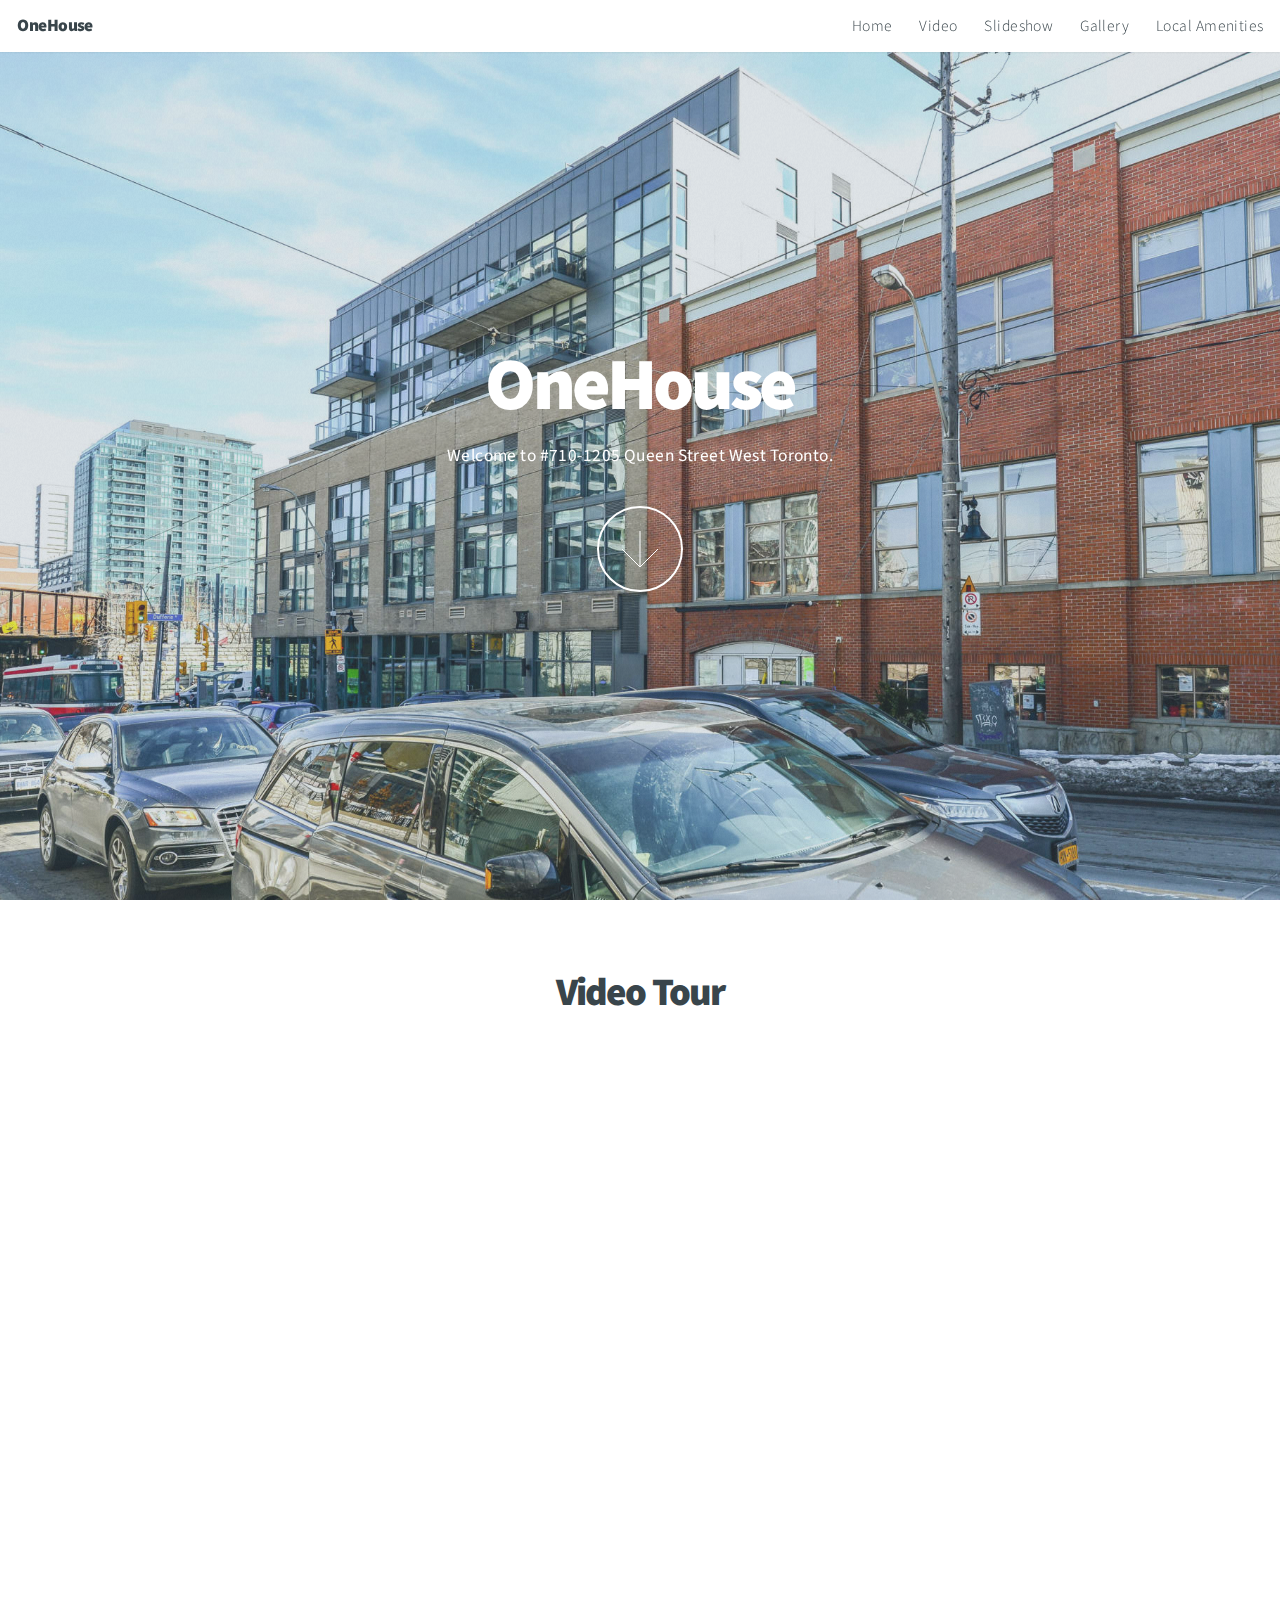
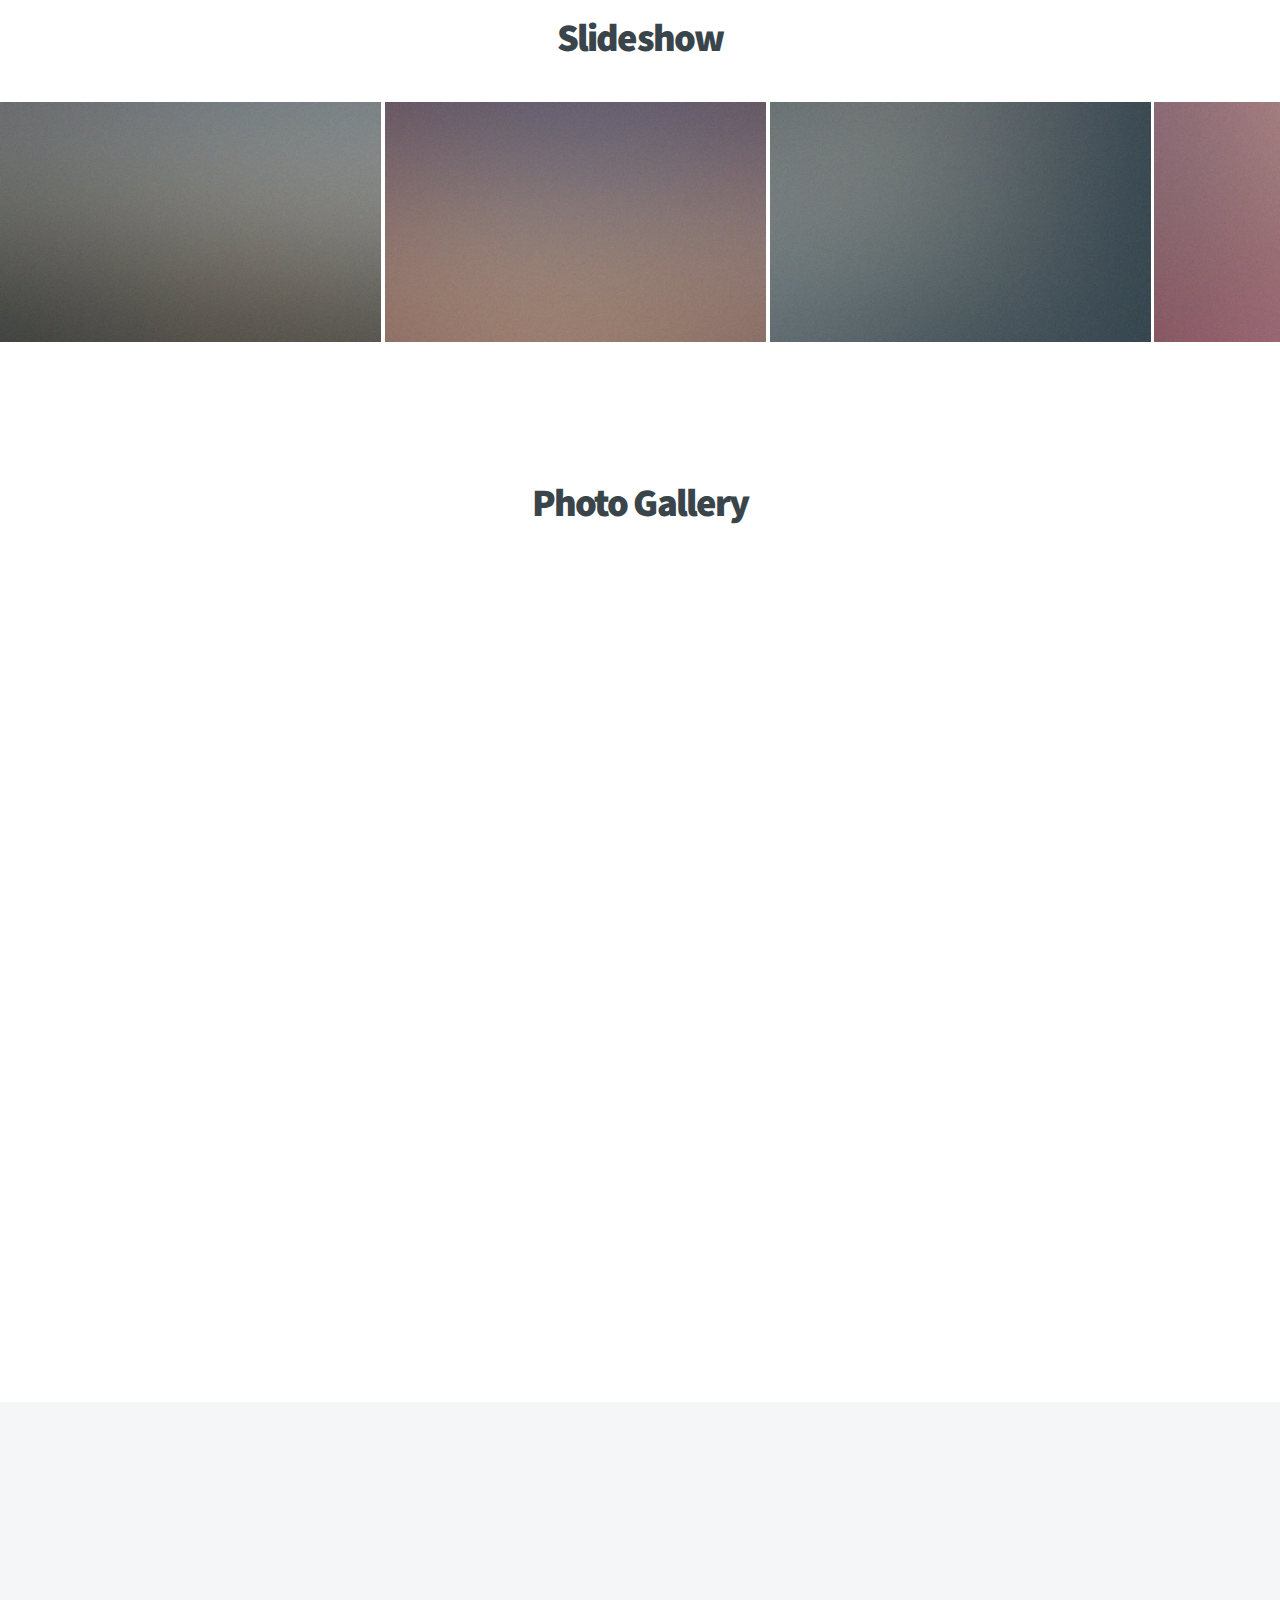
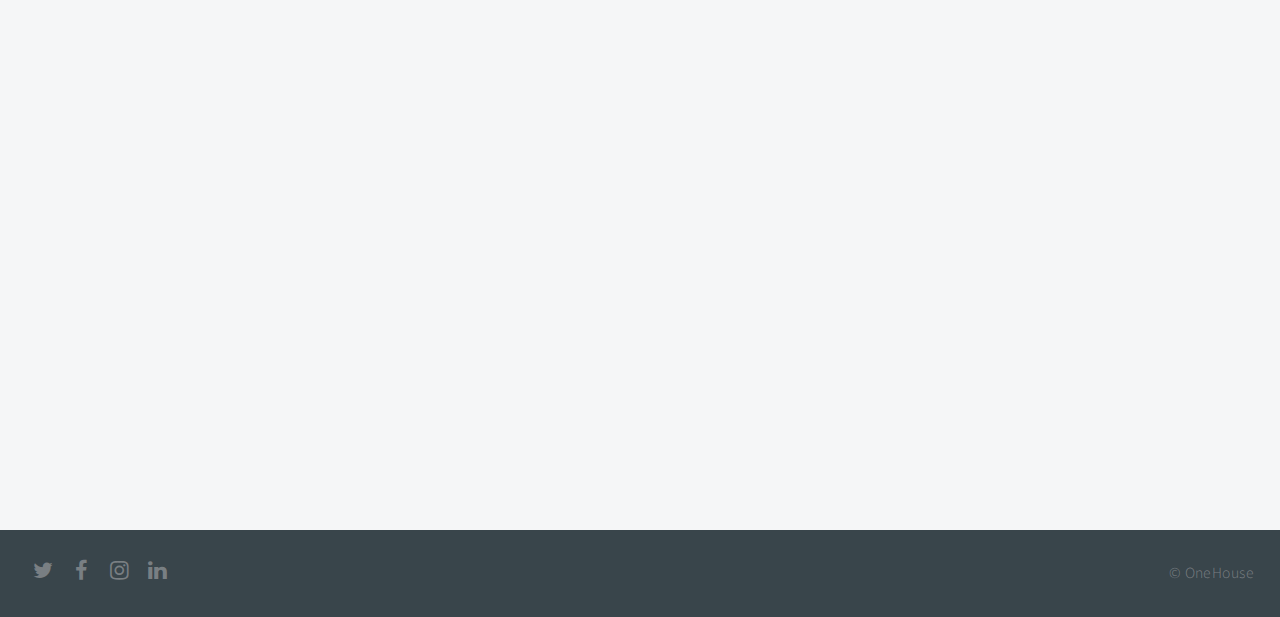
==== commit 6c2c64ca: "fifth commit" ====
--- a/index.html
+++ b/index.html
@@ -2,7 +2,7 @@
 <html>
 
 <head>
-	<title>Untitled</title>
+	<title>OneHouse</title>
 	<meta charset="utf-8" />
 	<meta name="viewport" content="width=device-width, initial-scale=1, user-scalable=no" />
 	<link rel="stylesheet" href="assets/css/main.css" />
@@ -17,7 +17,7 @@
 		<h1>OneHouse</h1>
 		<nav>
 			<ul>
-				<li><a href="#intro">Intro</a></li>
+				<li><a href="#intro">Home</a></li>
 				<li><a href="#video">Video</a></li>
 				<li><a href="#slideshow">Slideshow</a></li>
 				<li><a href="#gallery">Gallery</a></li>
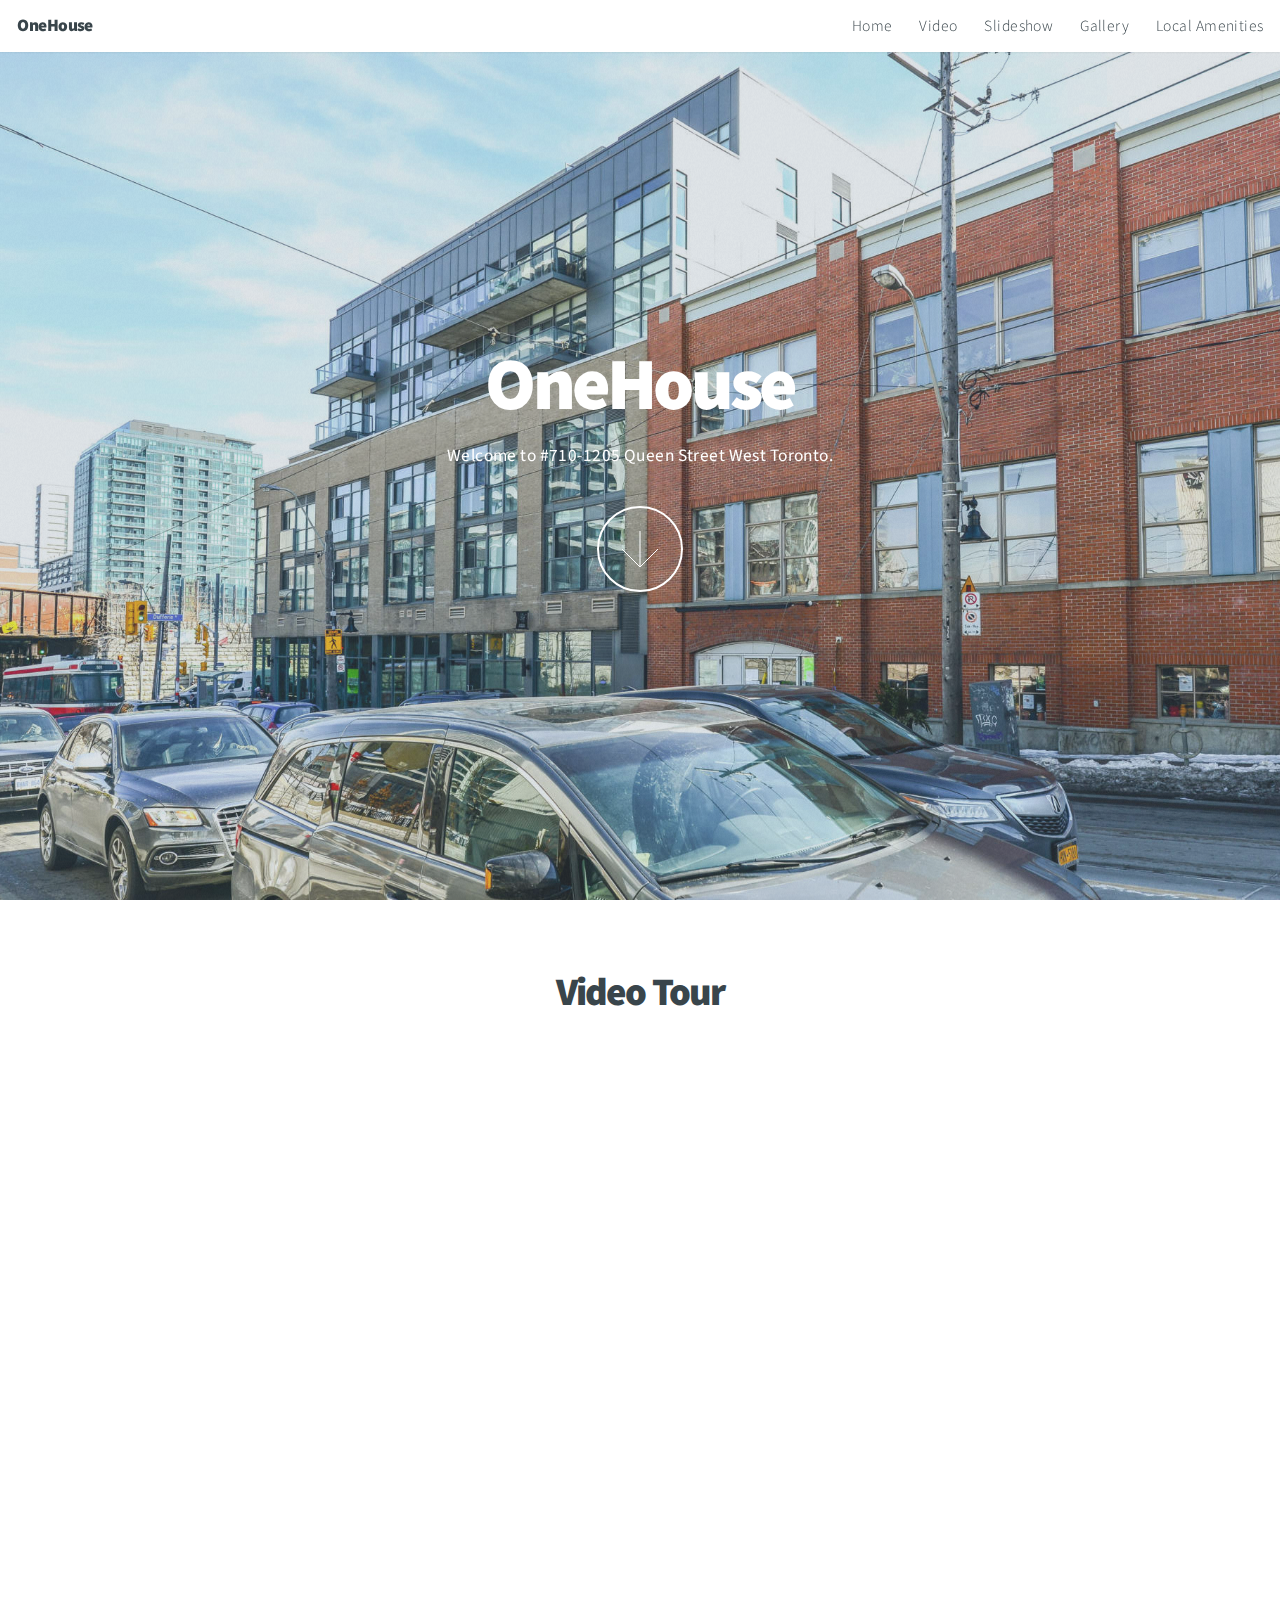
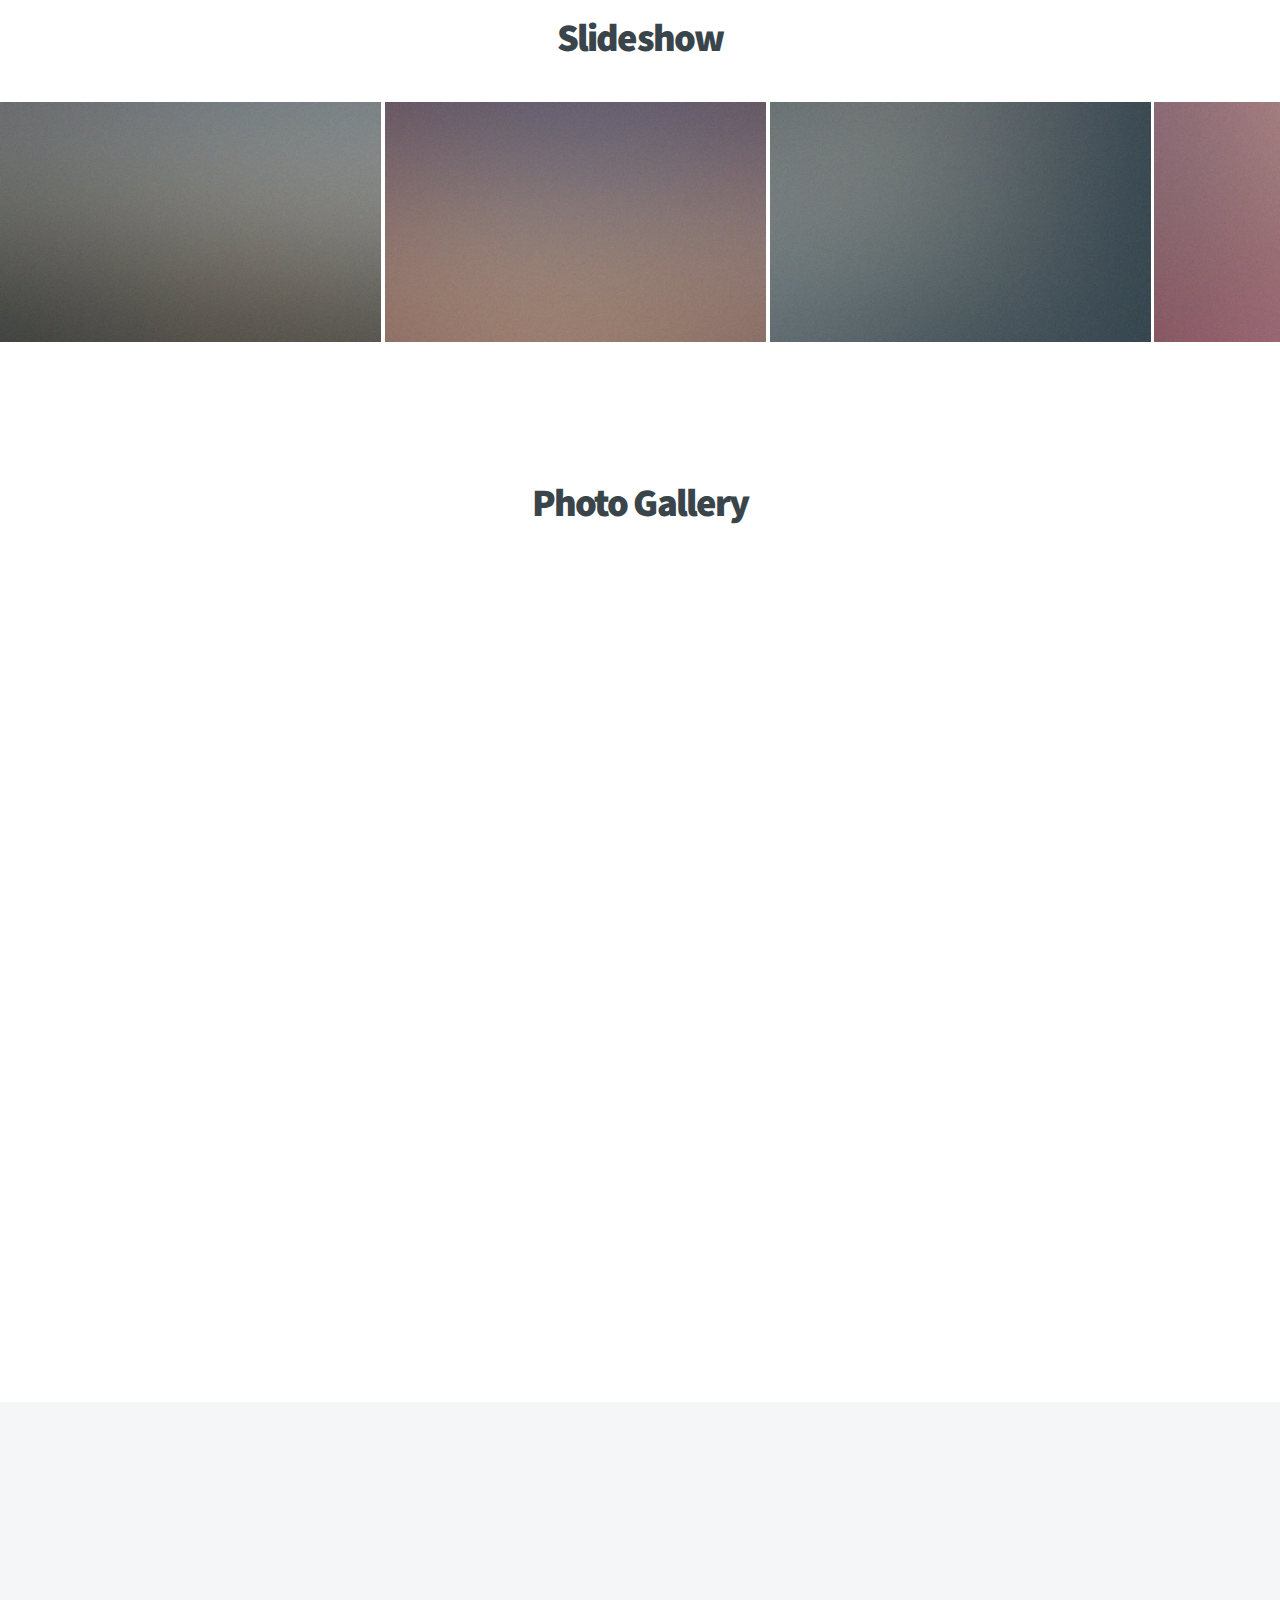
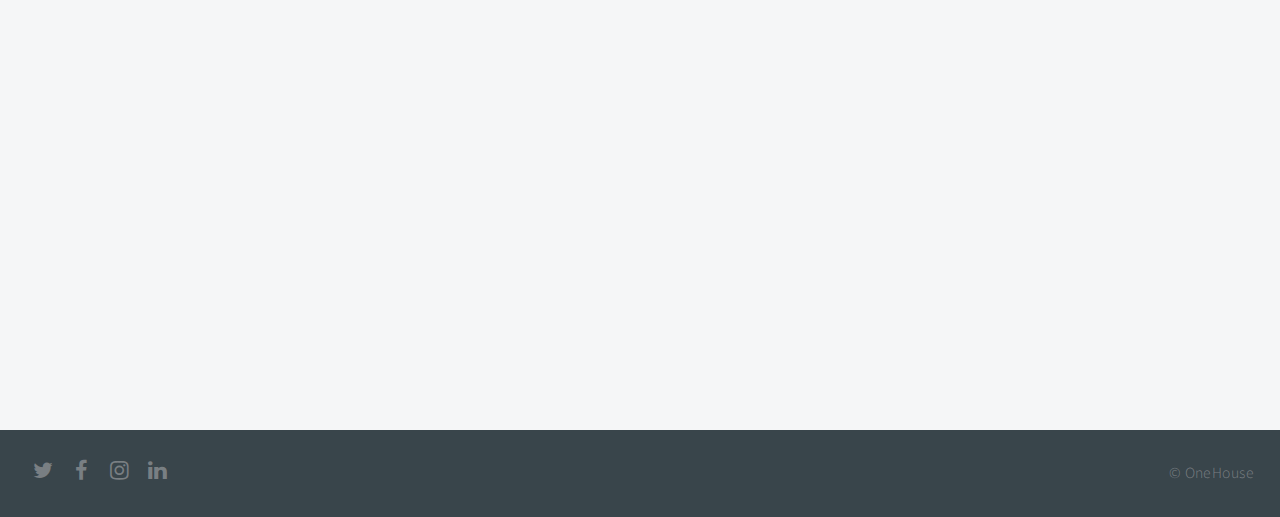
==== commit 336ed073: "sixth commit" ====
--- a/index.html
+++ b/index.html
@@ -150,7 +150,7 @@
 					<h2><span class="lines">Walkscore</span></h2>
 
 					<div>
-						<div id="div_map_show" class="embed-container" style="min-height: 540px;">
+						<div id="div_map_show" class="embed-container" style="min-height: 440px;">
 							<script type='text/javascript'>
 
 								var ws_wsid = '86e8545d301a450c98fb0f30ad90ff47';
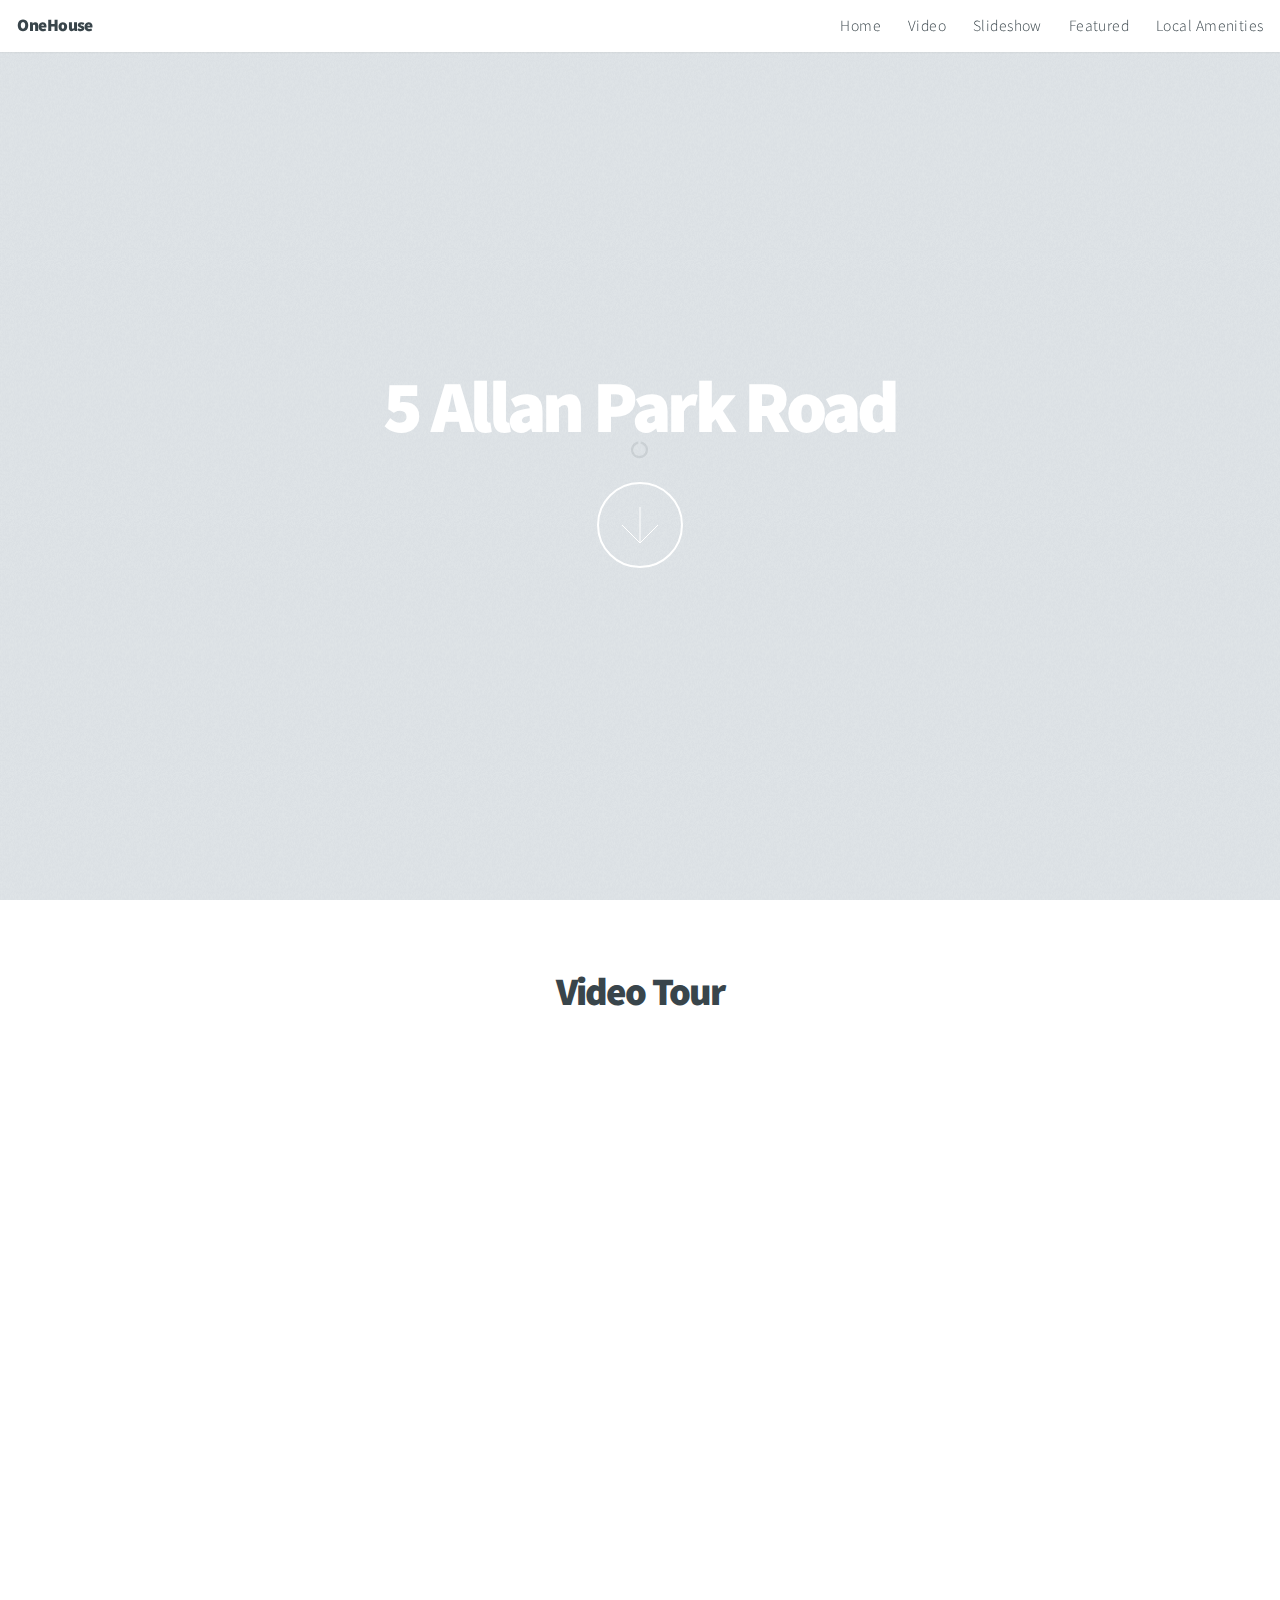
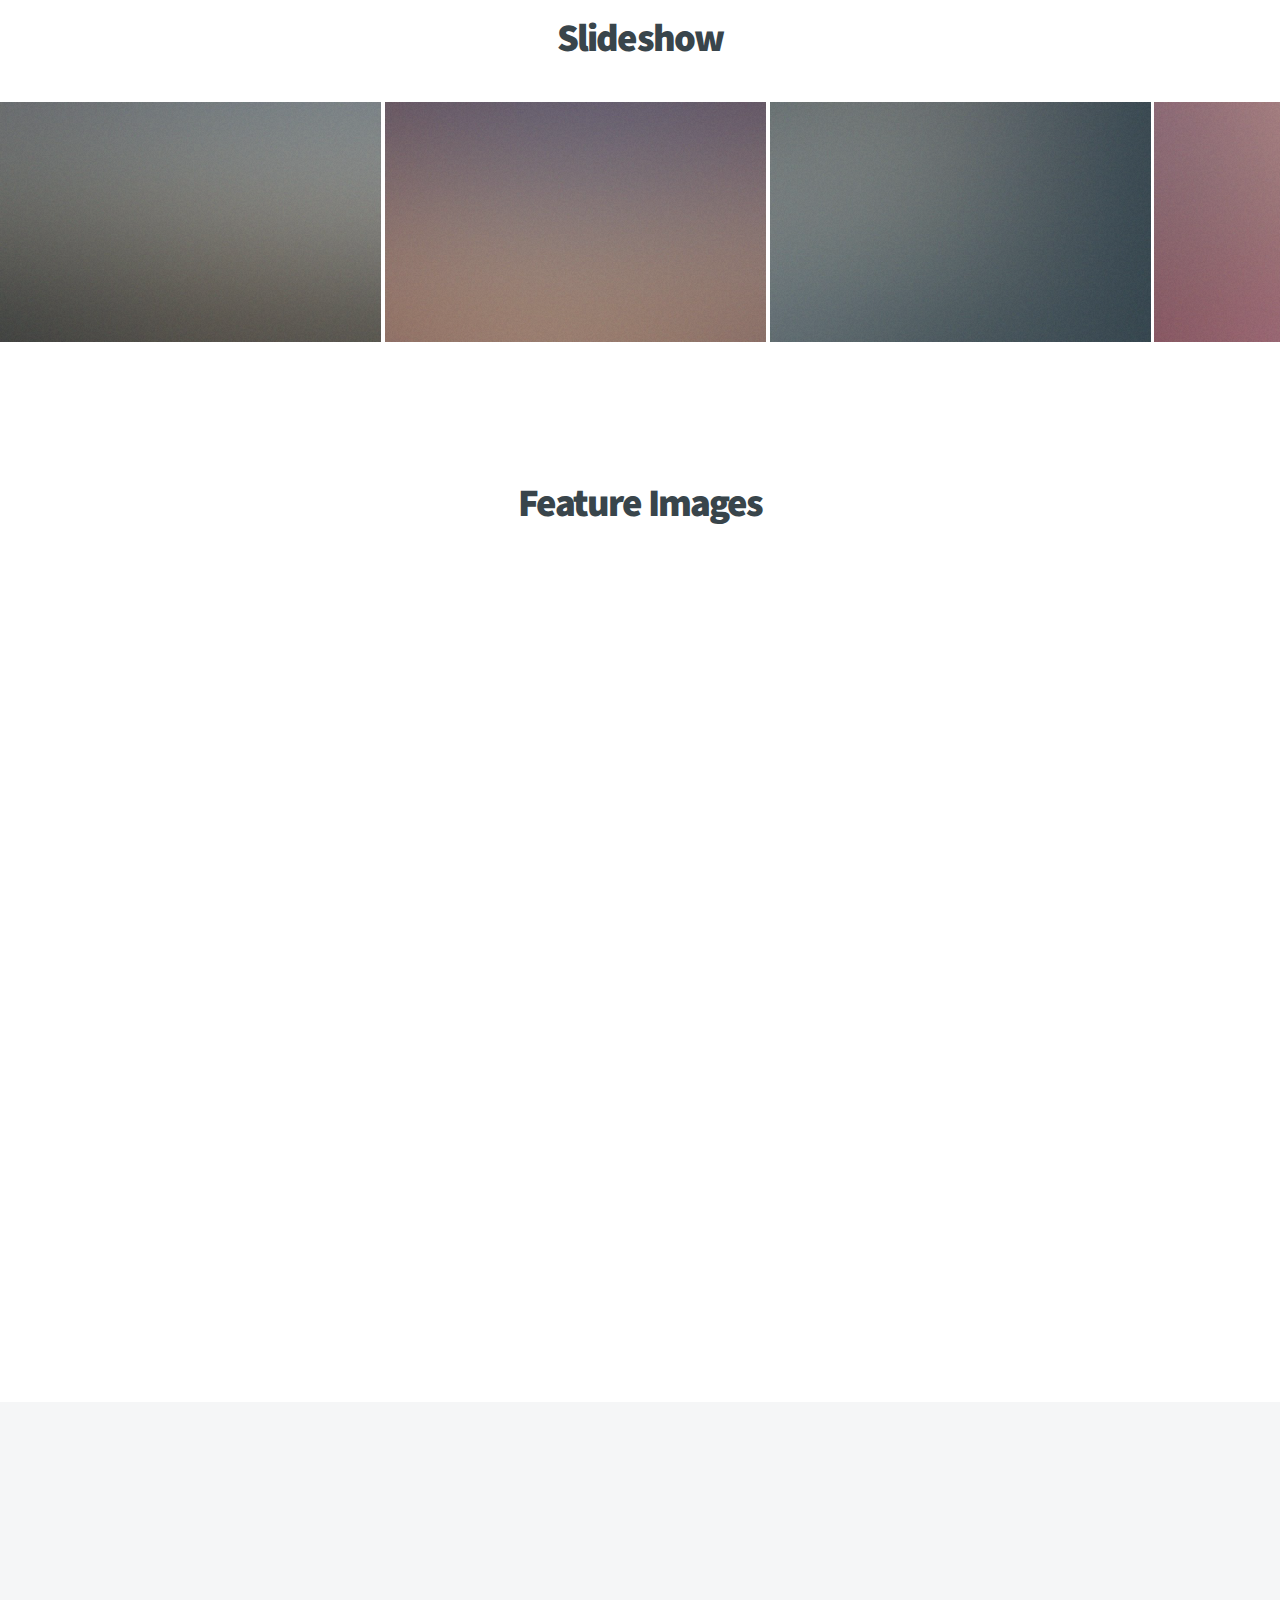
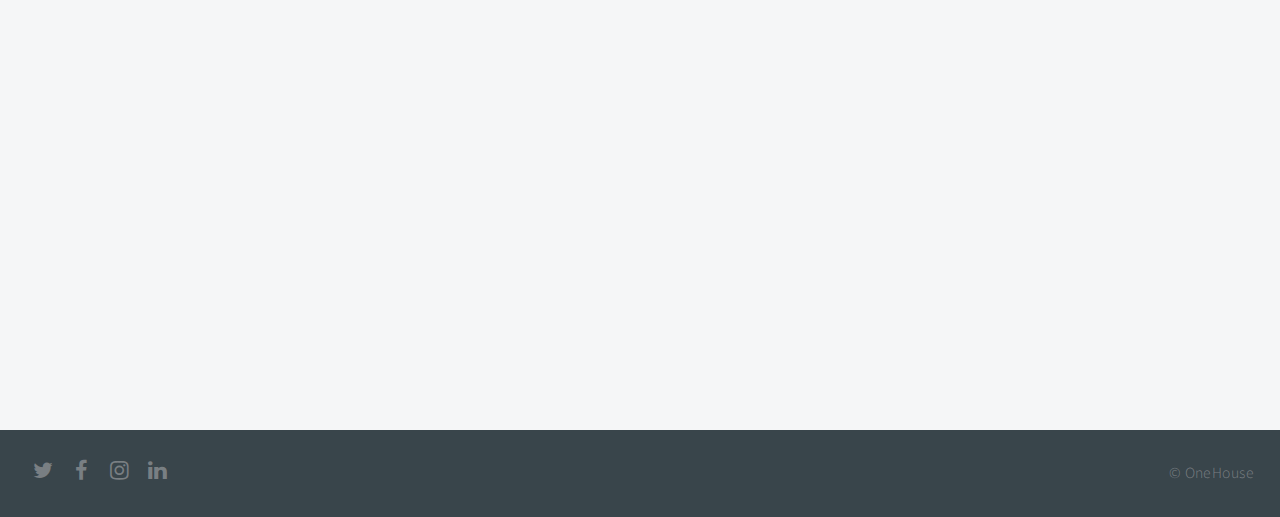
==== commit 955485a5: "shit" ====
--- a/index.html
+++ b/index.html
@@ -20,7 +20,7 @@
 				<li><a href="#intro">Home</a></li>
 				<li><a href="#video">Video</a></li>
 				<li><a href="#slideshow">Slideshow</a></li>
-				<li><a href="#gallery">Gallery</a></li>
+				<li><a href="#gallery">Featured</a></li>
 				<li><a href="#walkscore">Local Amenities</a></li>
 			</ul>
 		</nav>
@@ -30,9 +30,8 @@
 	<section id="intro" class="main style1 dark fullscreen">
 		<div class="content">
 			<header>
-				<h2>OneHouse</h2>
-			</header>
-			<p class="sub-header">Welcome to #710-1205 Queen Street West Toronto.</p>
+				<h2>5 Allan Park Road</h2>
+			</header>
 			<footer>
 				<a href="#video" class="button style2 down">More</a>
 			</footer>
@@ -47,7 +46,7 @@
 
 			<!-- video -->
 			<div class="iframe-container">
-				<iframe width="860" height="515" src="https://www.youtube.com/embed/_29iYjeQkEM" frameborder="0"
+				<iframe width="860" height="515" src="https://www.youtube.com/embed/OthJRIX3ge8" frameborder="0"
 					allow="accelerometer; autoplay; encrypted-media; gyroscope; picture-in-picture" allowfullscreen></iframe>
 			</div>
 
@@ -110,7 +109,7 @@
 	<section id="gallery" class="main style3 primary">
 		<div class="content">
 			<header>
-				<h2>Photo Gallery</h2>
+				<h2>Feature Images</h2>
 			</header>
 
 			<!-- Gallery  -->
--- a/assets/css/main.css
+++ b/assets/css/main.css
@@ -2261,7 +2261,7 @@
 /* Intro */
 
 	#intro {
-		background: url("images/overlay.png"), url("../../images/710-1205-queen-street-west-toronto-image1.jpg");
+		background: url("images/overlay.png"), url("../../images/5-allan-park-road.jpg");
 		background-size: 256px 256px, cover;
 		background-attachment: fixed, fixed;
 		background-position: top left, bottom center;
@@ -2715,3 +2715,4 @@
 		}
 
 
+
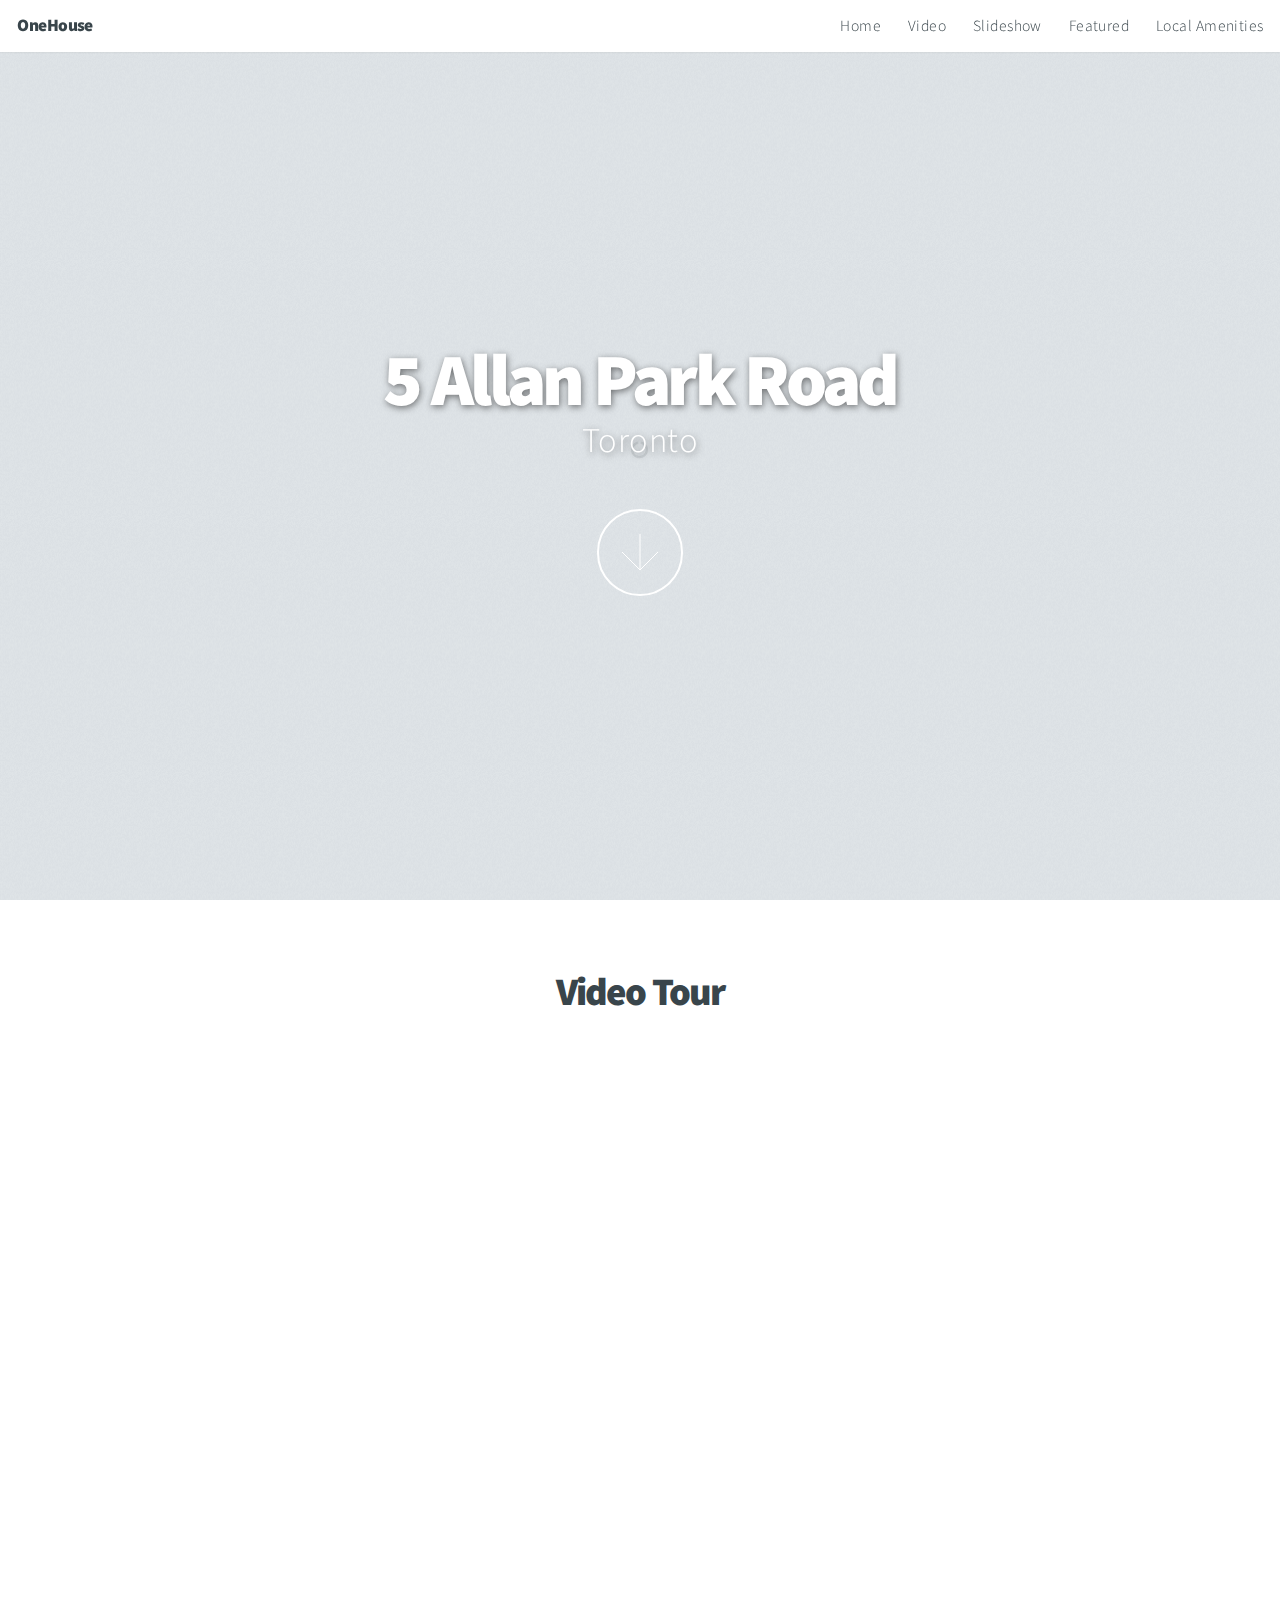
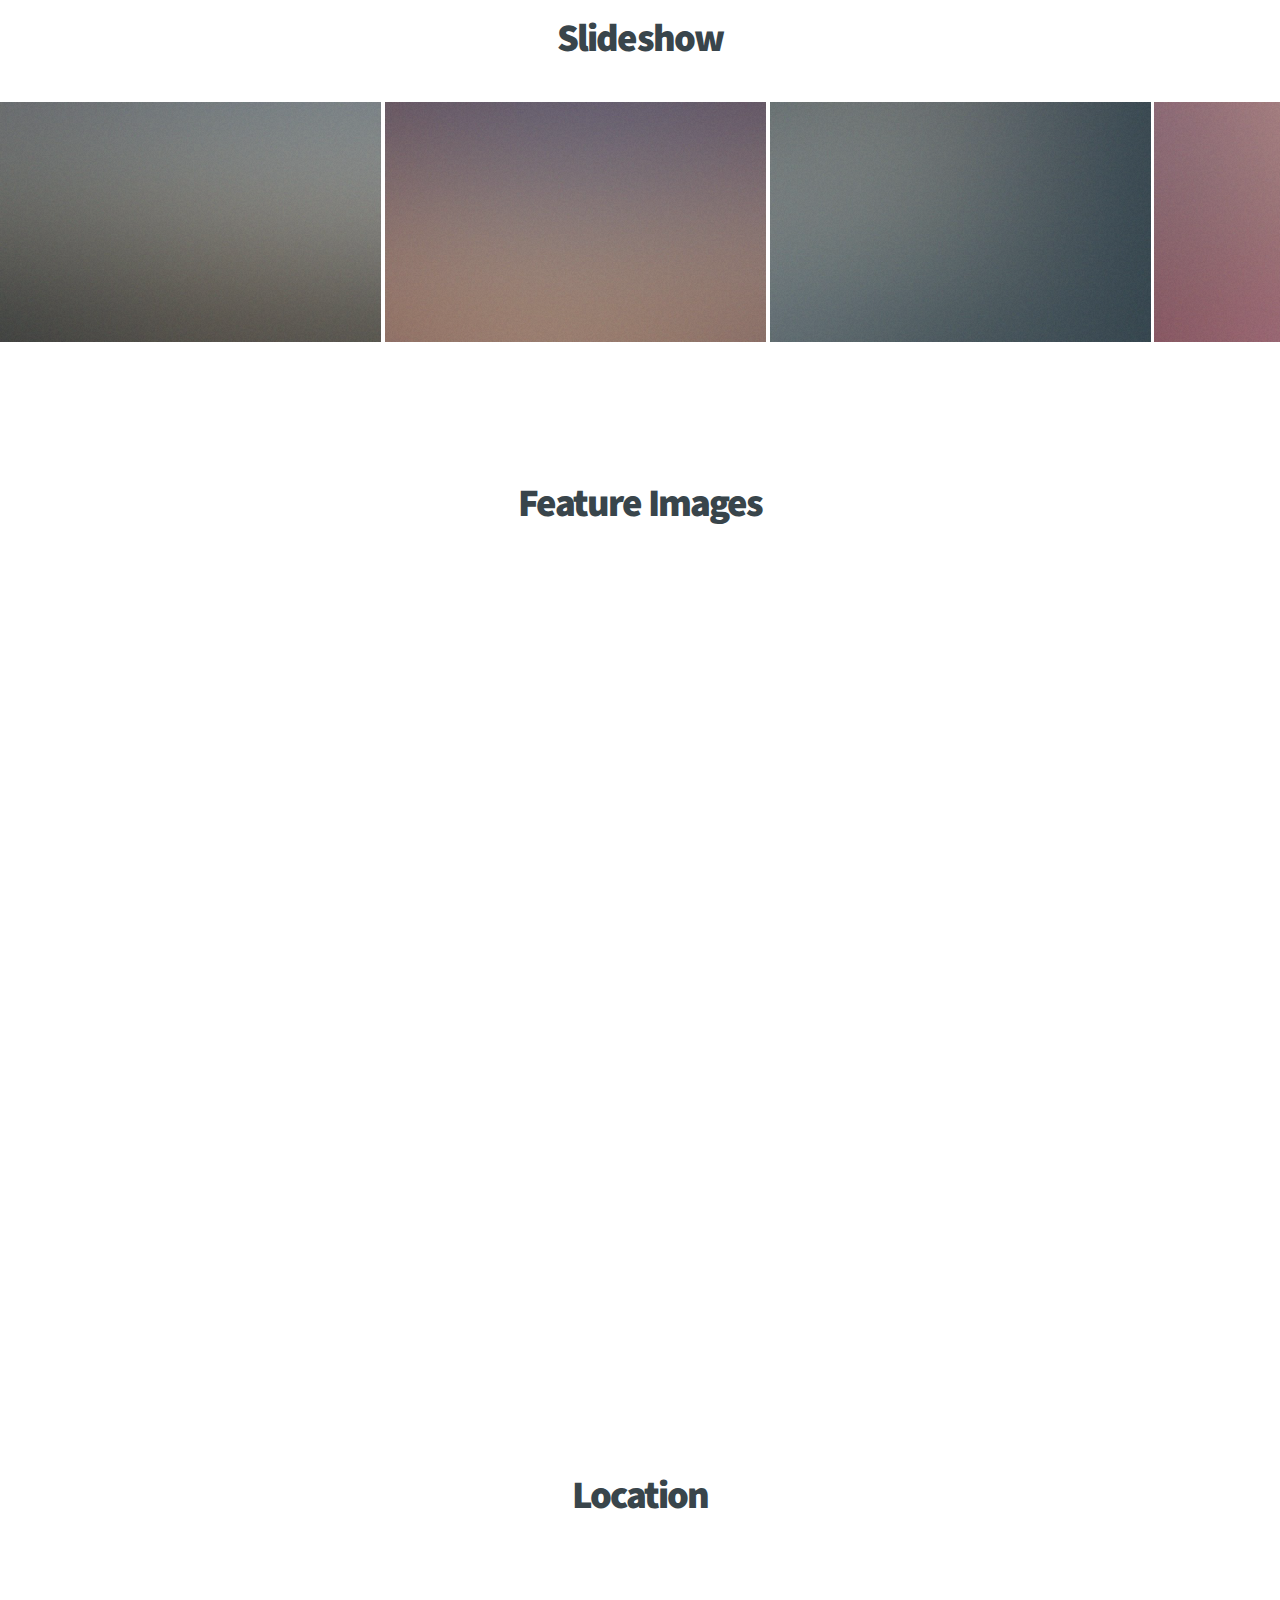
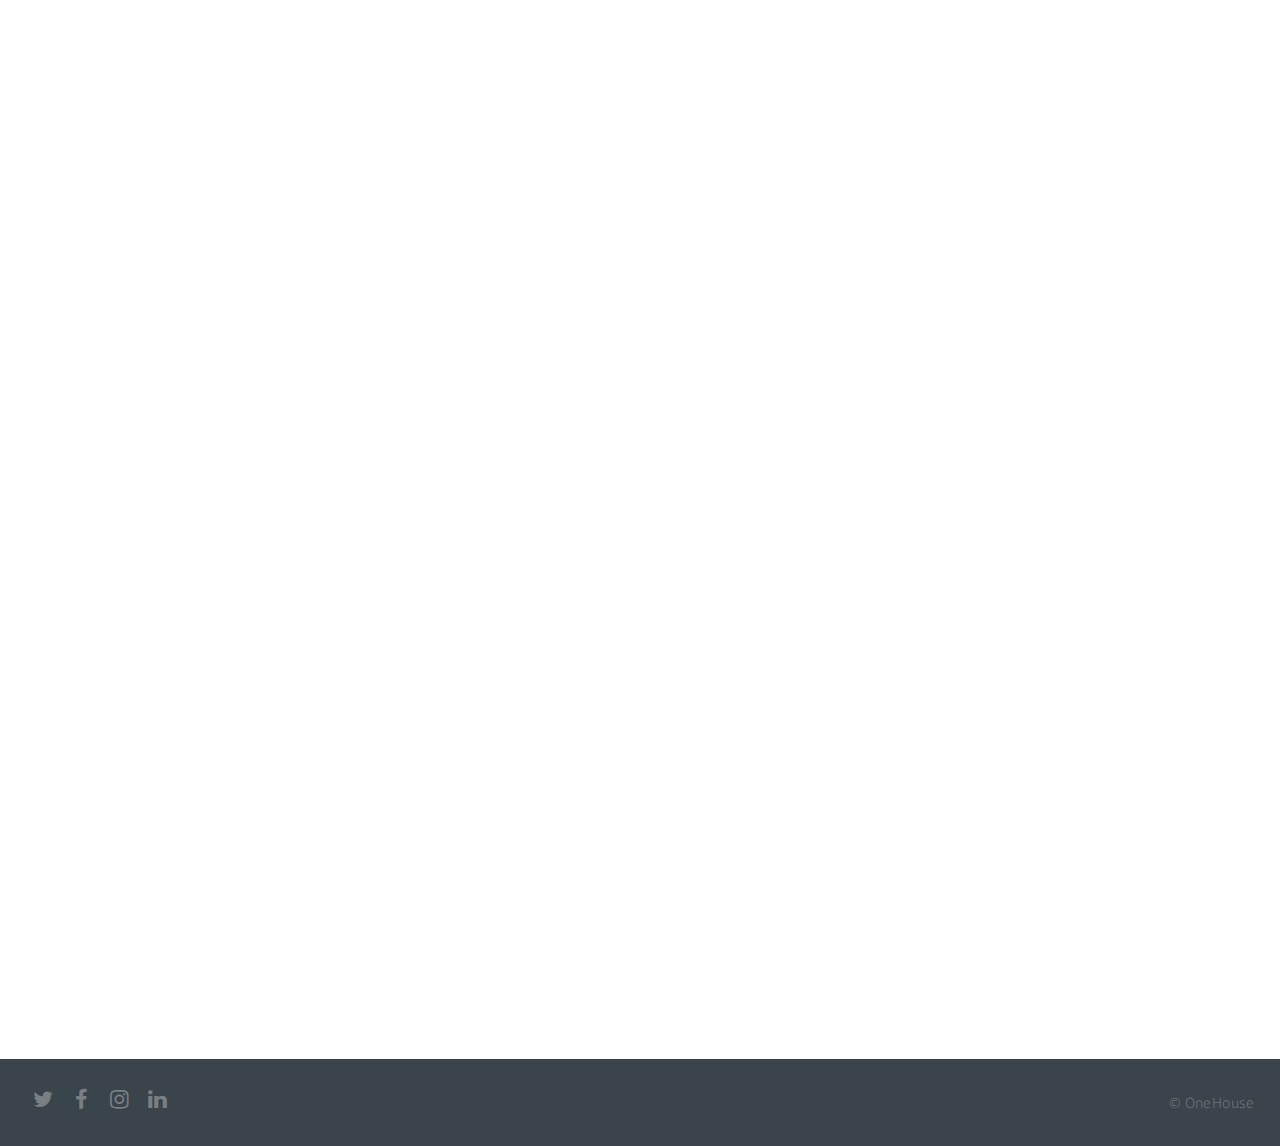
==== commit 77316140: "new commit" ====
--- a/index.html
+++ b/index.html
@@ -2,7 +2,7 @@
 <html>
 
 <head>
-	<title>OneHouse</title>
+	<title>5 Allan Park Rd</title>
 	<meta charset="utf-8" />
 	<meta name="viewport" content="width=device-width, initial-scale=1, user-scalable=no" />
 	<link rel="stylesheet" href="assets/css/main.css" />
@@ -30,7 +30,8 @@
 	<section id="intro" class="main style1 dark fullscreen">
 		<div class="content">
 			<header>
-				<h2>5 Allan Park Road</h2>
+				<h2 class="header">5 Allan Park Road</h2>
+				<p class="subheader">Toronto</p>
 			</header>
 			<footer>
 				<a href="#video" class="button style2 down">More</a>
@@ -141,60 +142,31 @@
 		</div>
 	</section>
 
+	<section id="location" class="main style3 primary">
+		<div class="content">
+			<header>
+				<h2>Location</h2>
+			</header>
+
+			<!-- video -->
+			<div class="iframe-container">
+				<iframe
+					src="https://www.google.com/maps/embed?pb=!1m18!1m12!1m3!1d2887.3668141764756!2d-79.51489128450268!3d43.640536079121695!2m3!1f0!2f0!3f0!3m2!1i1024!2i768!4f13.1!3m3!1m2!1s0x882b364da79bc6d9%3A0x60210a2a1db35042!2s5+Allan+Park+Rd%2C+Etobicoke%2C+ON+M8Z+3S9!5e0!3m2!1sen!2sca!4v1560304629985!5m2!1sen!2sca"
+					width="600" height="450" frameborder="0" style="border:0" allowfullscreen></iframe>
+			</div>
+
+		</div>
+	</section>
+
 	<!-- Walkscore -->
-	<section id="walkscore" class="main style3 secondary">
+	<section id="walkscore" class="main style3 primary">
 		<div class="box">
 			<div>
-				<div class="walkscore-container" id="GoToMap">
-					<h2><span class="lines">Walkscore</span></h2>
-
-					<div>
-						<div id="div_map_show" class="embed-container" style="min-height: 440px;">
-							<script type='text/javascript'>
-
-								var ws_wsid = '86e8545d301a450c98fb0f30ad90ff47';
-								var ws_address = '#710-1205 Queen Street West Toronto';
-								var ws_width = '700';
-								var ws_height = '400';
-								var ws_format = 'narrow';
-								if (/Android|webOS|iPhone|iPad|iPod|BlackBerry|IEMobile|Opera Mini/i.test(navigator.userAgent)) {
-									var ws_layout = 'vertical'; // vertical
-									ws_width = '336';
-								} else {
-									var ws_layout = 'horizontal'; // vertical
-								}
-								var ws_commute = 'true';
-								var ws_transit_score = 'true';
-								var ws_map_modules = 'all';
-								var ws_params = "wsid=" + ws_wsid + "&width=" + ws_width + "&height=" + ws_height + "&layout=" + ws_layout;
-								function load_walkscrore() {
-									//jQuery("#div_map_show").html('<iframe src="https://www.walkscore.com/serve-tile.php?' + ws_params + '" marginwidth="0" marginheight="0" vspace="0" hspace="0" allowtransparency="true" frameborder="0" scrolling="no" width="' + ws_width + '" height="' + ws_height + 'px"></iframe>');
-								}
-								setTimeout('load_walkscrore()', 1000);
-
-
-
-							</script>
-							<style type='text/css'>
-								#ws-walkscore-tile {
-									position: relative;
-									text-align: left
-								}
-
-								#ws-walkscore-tile * {
-									float: none;
-								}
-							</style>
-							<div id='ws-walkscore-tile'></div>
-							<script async type='text/javascript'
-								src='https://www.walkscore.com/tile/show-walkscore-tile.php'></script>
-
-
-
-
-						</div>
-					</div>
-				</div>
+				<h2 class="contact">Contact</h2>
+				<!-- <iframe
+					src="https://www.google.com/maps/embed?pb=!1m18!1m12!1m3!1d3787.9516519307986!2d-79.51509863050815!3d43.640670344778904!2m3!1f0!2f0!3f0!3m2!1i1024!2i768!4f13.1!3m3!1m2!1s0x882b364da79bc6d9%3A0x60210a2a1db35042!2s5+Allan+Park+Rd%2C+Etobicoke%2C+ON+M8Z+3S9!5e0!3m2!1sen!2sca!4v1560302138348!5m2!1sen!2sca"
+					width="700" height="500" frameborder="0" style="border:0" allowfullscreen></iframe> -->
+				<img class="branding" src="images/branding.jpg" alt="">
 			</div>
 	</section>
 
--- a/assets/css/main.css
+++ b/assets/css/main.css
@@ -1197,8 +1197,9 @@
 
 		header p {
 			display: block;
-			margin: 1em 0 0 0;
+			margin: 0.2em 0 0 0;
 			padding: 0 0 0.5em 0;
+			
 		}
 
 	footer {
@@ -1976,6 +1977,7 @@
 			.main.style1 h2 {
 				font-size: 4.25em;
 				line-height: 1em;
+				text-shadow: 1px 2px 7px rgba(0,0,0,0.5);
 			}
 
 			.main.style1 > .content {
@@ -2318,7 +2320,6 @@
 				padding: 1.5em 1.5em 2em 1.5em;
 			}
 
-
 		}
 
 		@media screen and (max-width: 480px) {
@@ -2714,5 +2715,33 @@
 			justify-content: center;
 		}
 
-
-
+		.location,
+		.contact {
+			margin-bottom: 20px;
+		}
+
+		.subheader {
+			font-size: 2em;
+			text-shadow: 1px 2px 7px rgba(0,0,0,0.5);
+		}
+
+	/* .google-maps {
+			position: relative;
+			padding-bottom: 75%;
+			height: 0;
+			overflow: hidden;
+	}
+	.google-maps iframe {
+			position: absolute;
+			top: 0;
+			left: 0;
+			width: 100% !important;
+			height: 100% !important;
+	} */
+
+.branding {
+	width: 1300px;
+}
+
+
+
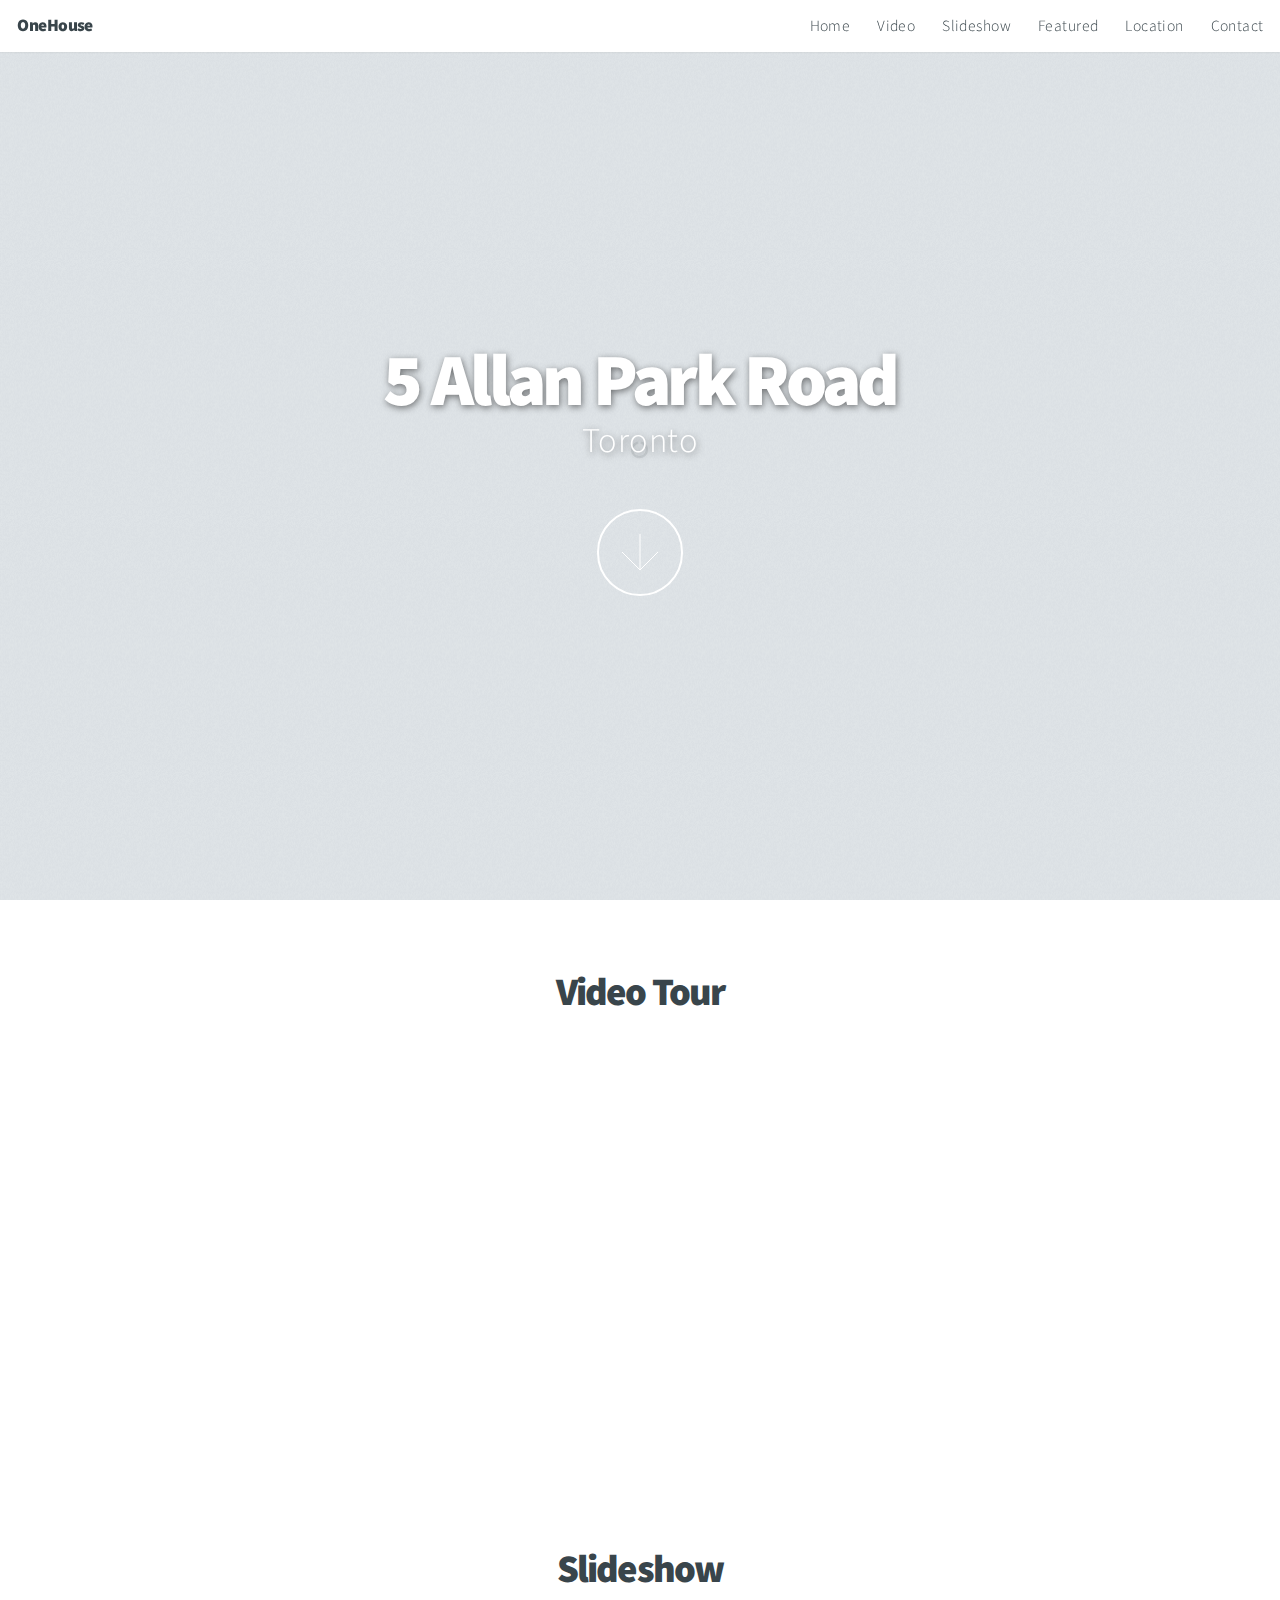
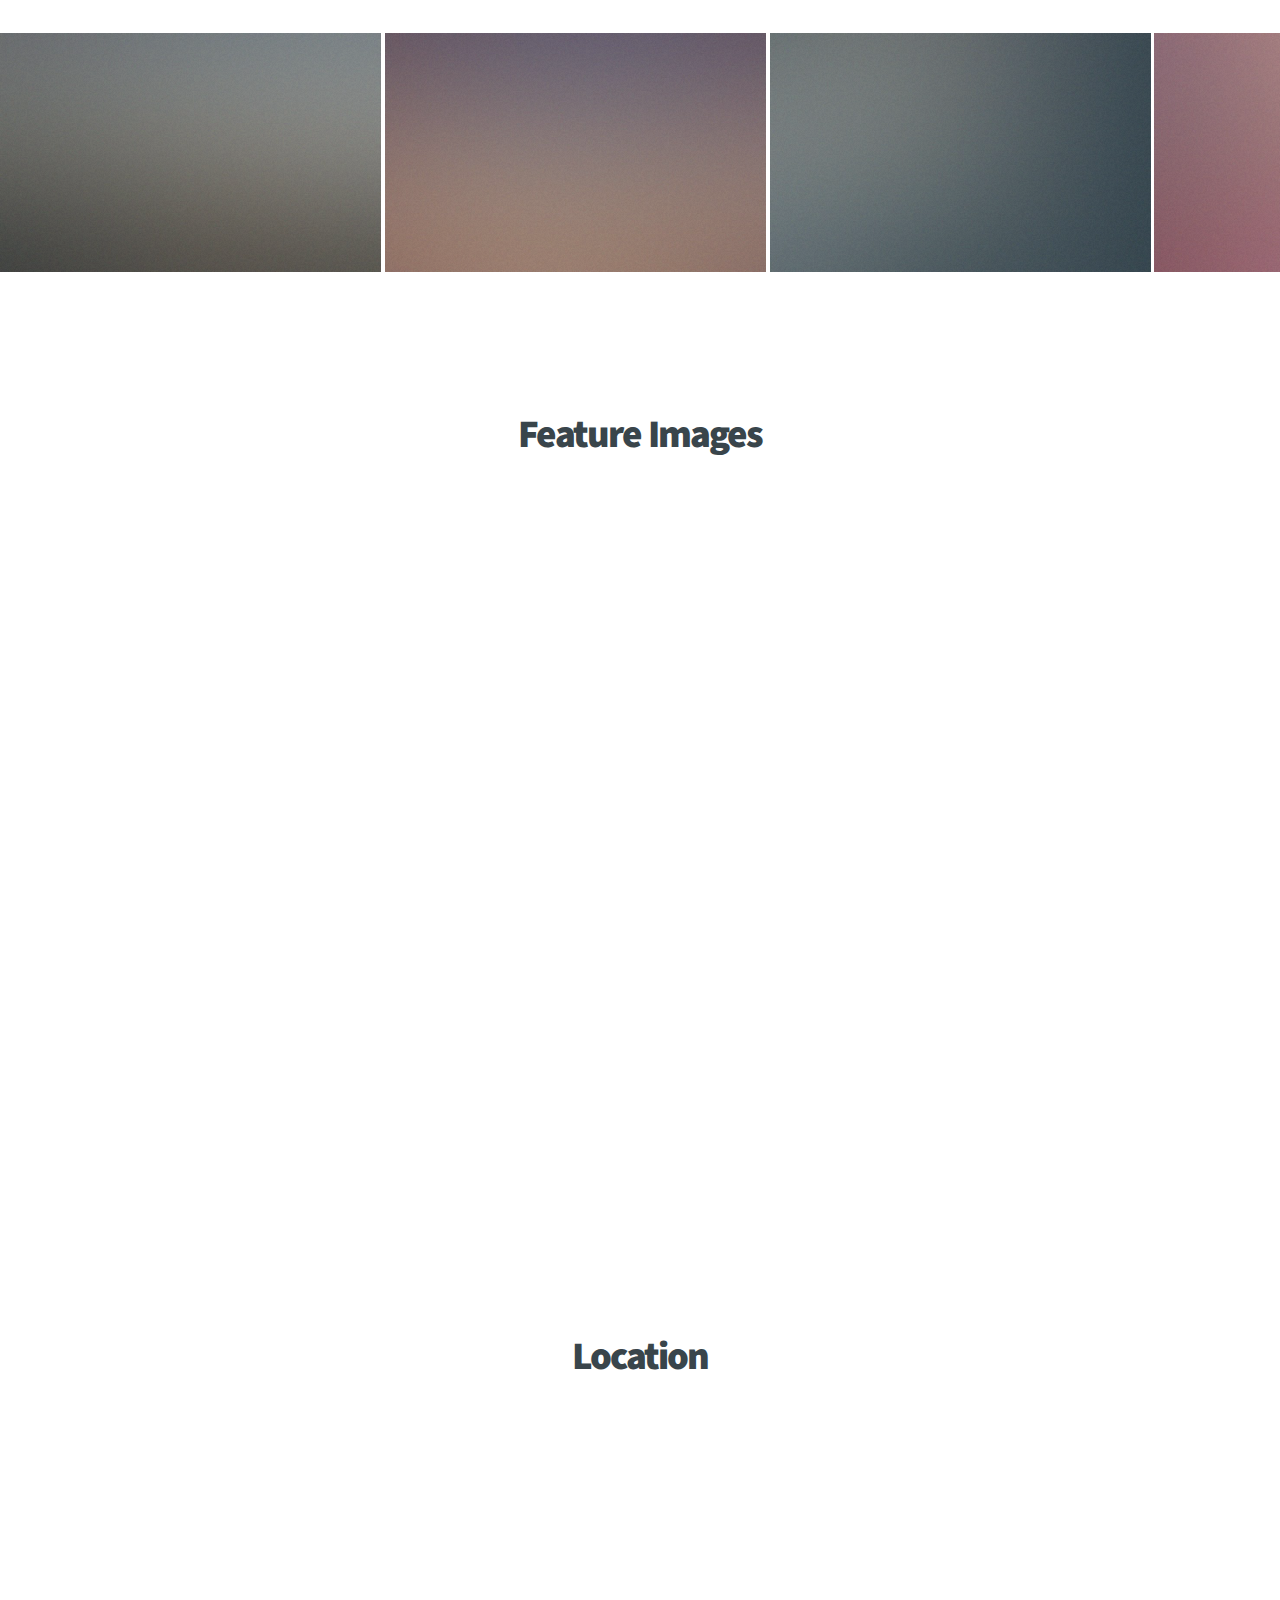
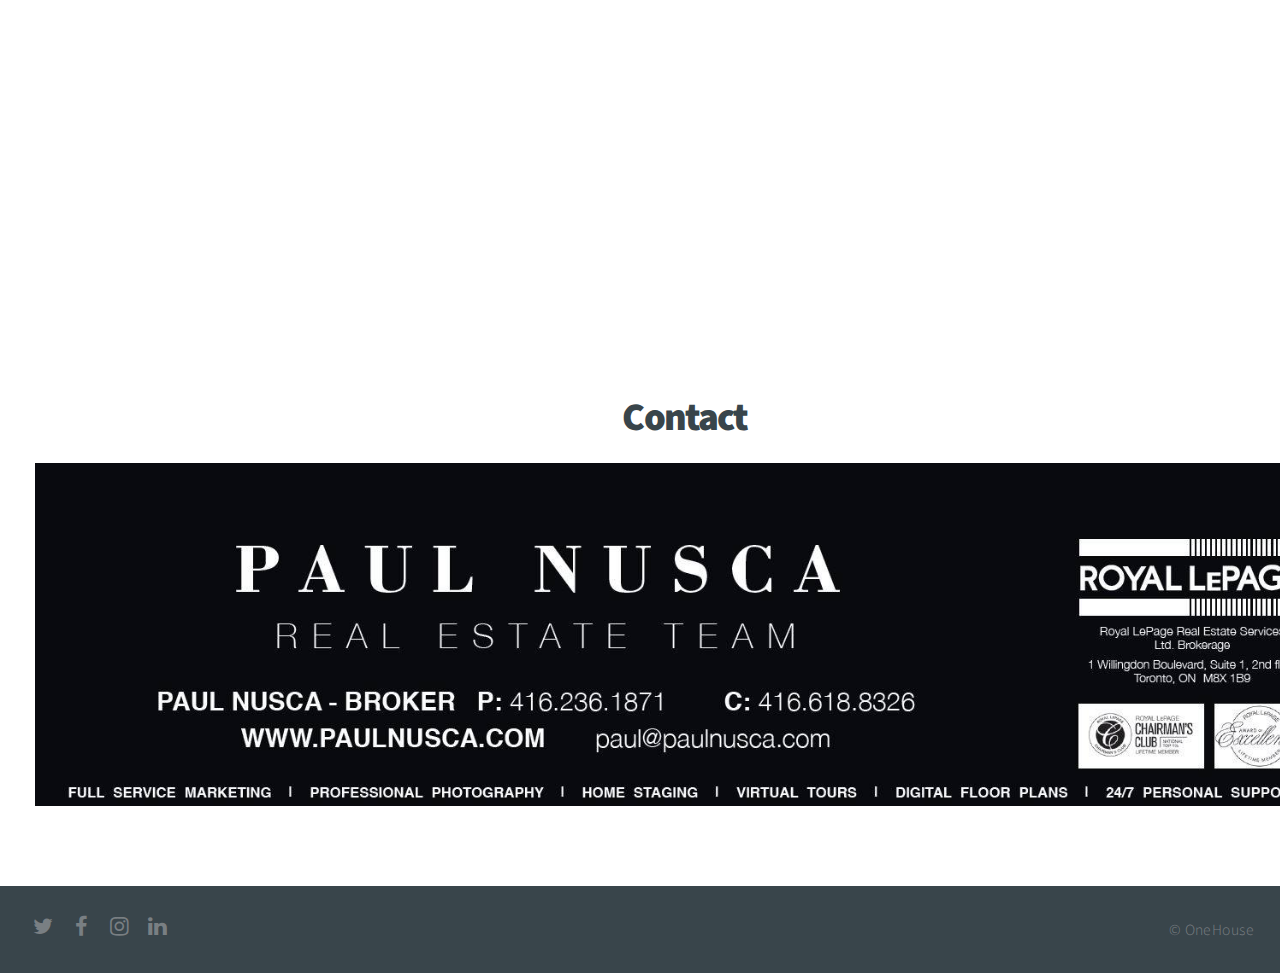
==== commit b9af2a75: "new commit" ====
--- a/index.html
+++ b/index.html
@@ -21,7 +21,8 @@
 				<li><a href="#video">Video</a></li>
 				<li><a href="#slideshow">Slideshow</a></li>
 				<li><a href="#gallery">Featured</a></li>
-				<li><a href="#walkscore">Local Amenities</a></li>
+				<li><a href="#location">Location</a></li>
+				<li><a href="#contact">Contact</a></li>
 			</ul>
 		</nav>
 	</header>
@@ -148,7 +149,7 @@
 				<h2>Location</h2>
 			</header>
 
-			<!-- video -->
+			<!-- map -->
 			<div class="iframe-container">
 				<iframe
 					src="https://www.google.com/maps/embed?pb=!1m18!1m12!1m3!1d2887.3668141764756!2d-79.51489128450268!3d43.640536079121695!2m3!1f0!2f0!3f0!3m2!1i1024!2i768!4f13.1!3m3!1m2!1s0x882b364da79bc6d9%3A0x60210a2a1db35042!2s5+Allan+Park+Rd%2C+Etobicoke%2C+ON+M8Z+3S9!5e0!3m2!1sen!2sca!4v1560304629985!5m2!1sen!2sca"
@@ -158,8 +159,8 @@
 		</div>
 	</section>
 
-	<!-- Walkscore -->
-	<section id="walkscore" class="main style3 primary">
+	<!-- Contact -->
+	<section id="contact" class="main style3 primary">
 		<div class="box">
 			<div>
 				<h2 class="contact">Contact</h2>
--- a/assets/css/main.css
+++ b/assets/css/main.css
@@ -2054,7 +2054,7 @@
 
 		.main.style3 {
 			text-align: center;
-			padding: 4em 0 6em 0;
+			padding: 4em 0 2em 0;
 		}
 
 			.main.style3 .content > header {
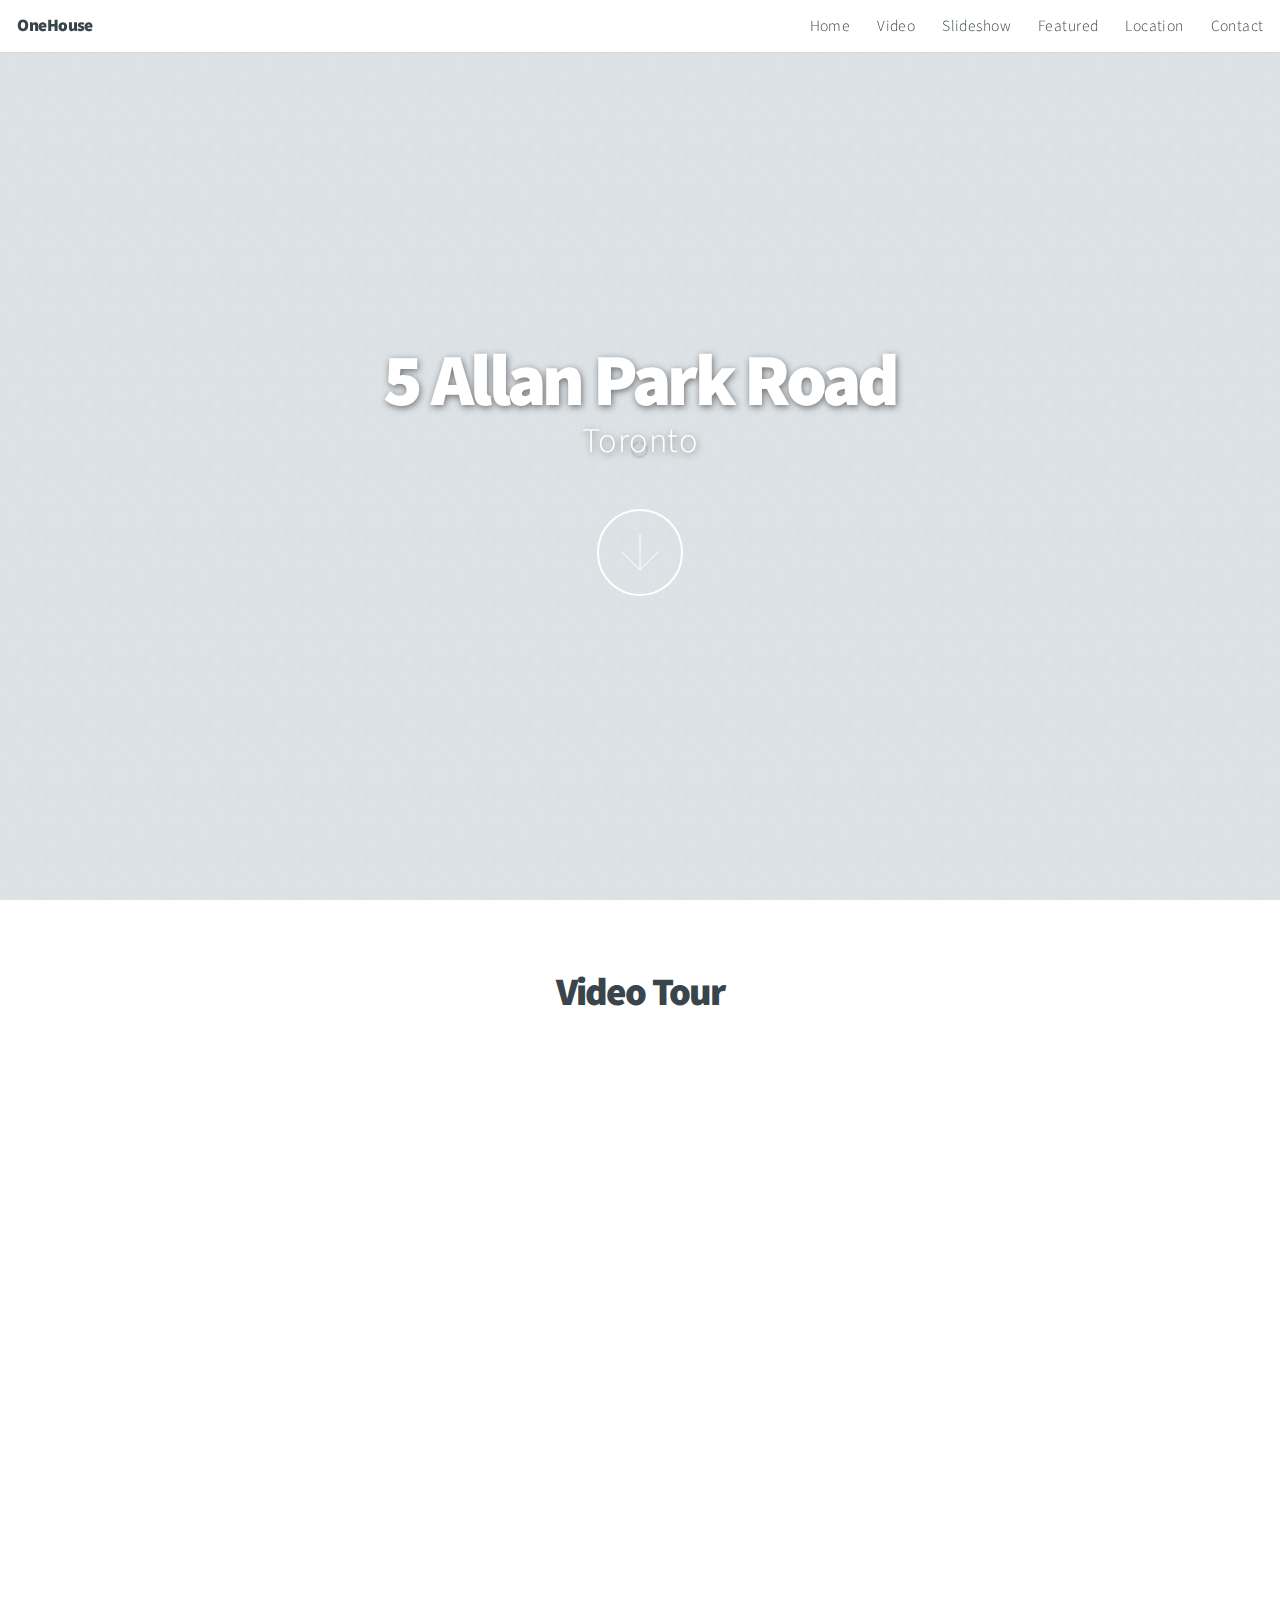
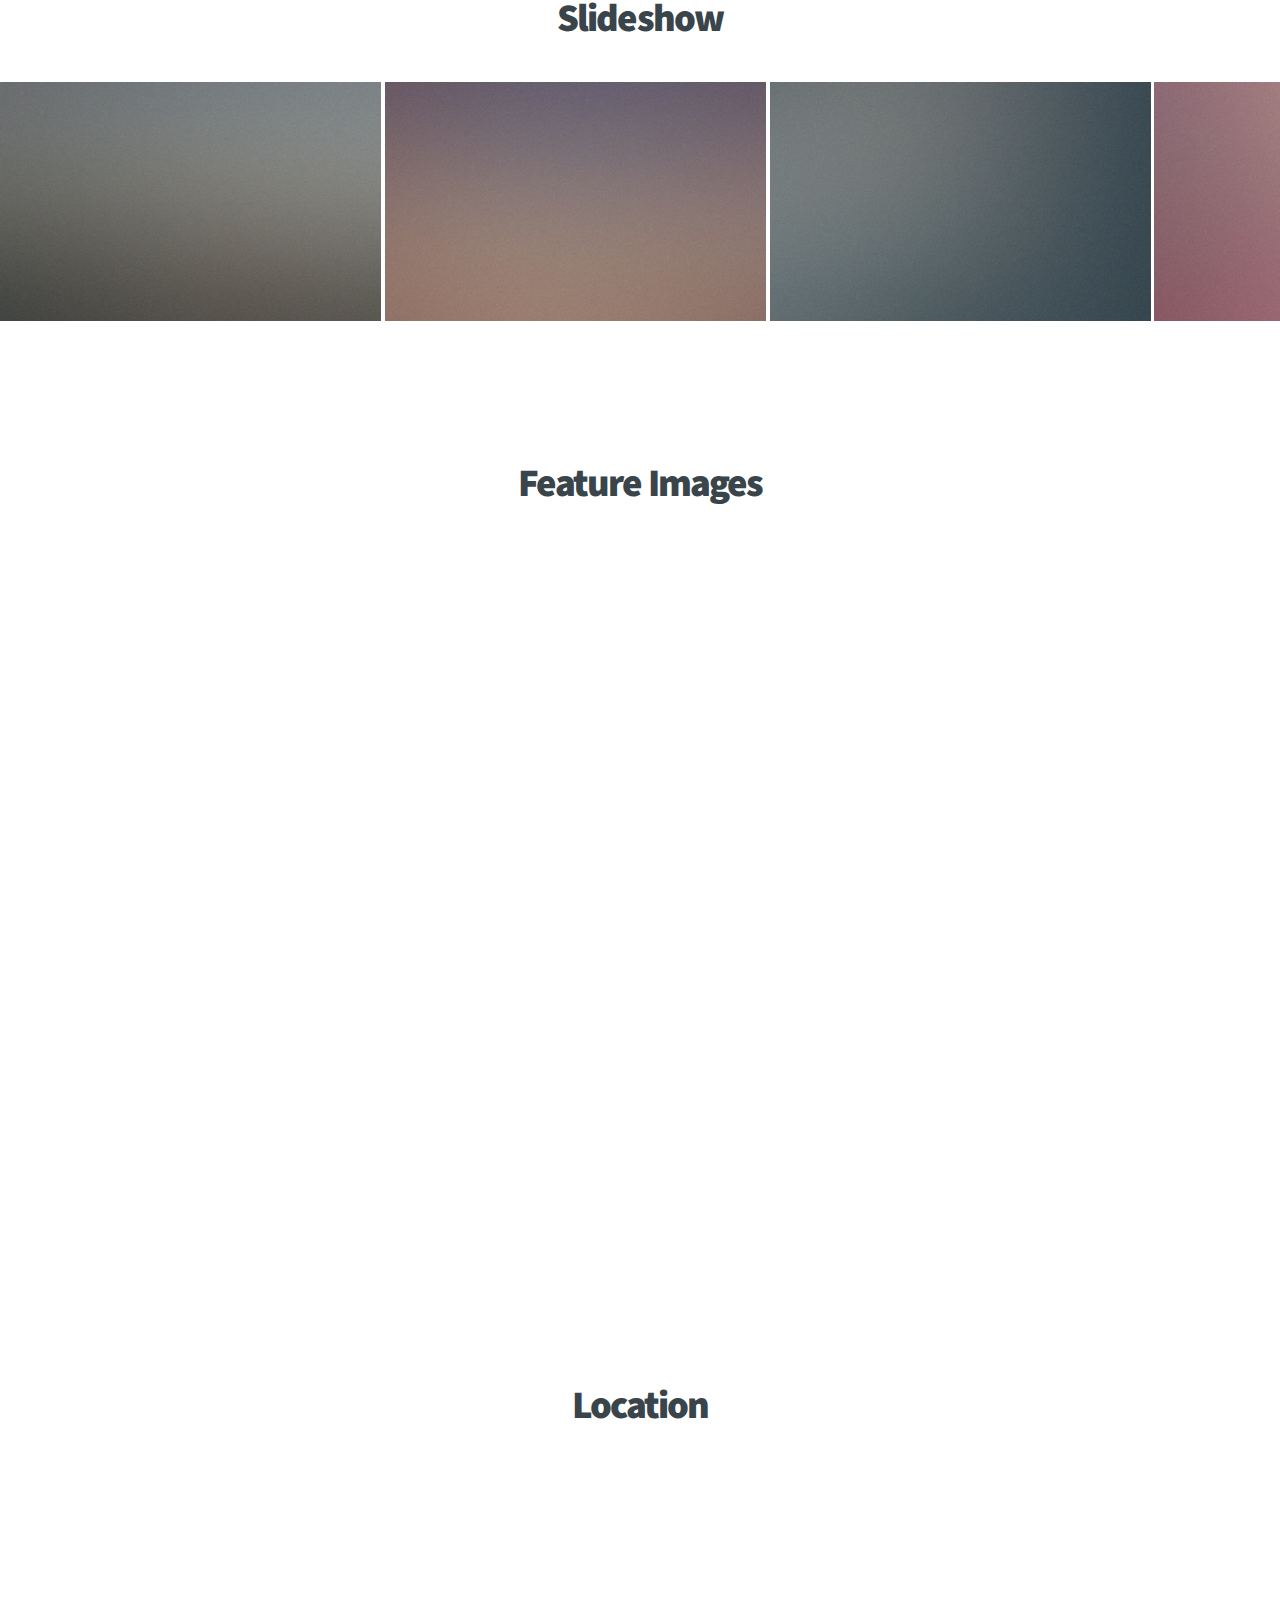
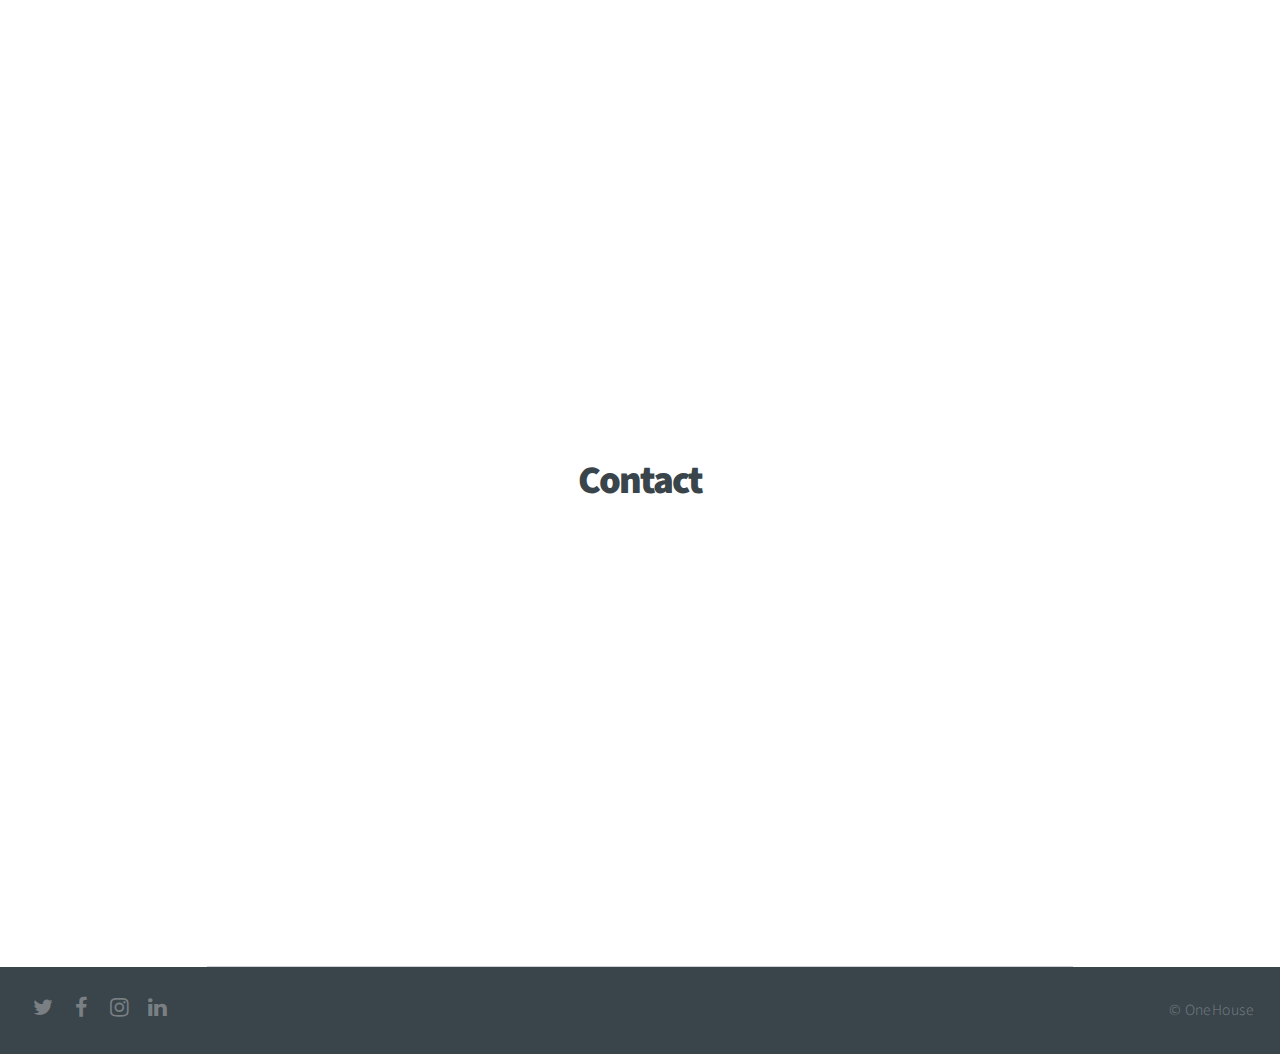
==== commit 436421db: "new commit" ====
--- a/index.html
+++ b/index.html
@@ -160,15 +160,25 @@
 	</section>
 
 	<!-- Contact -->
+	<!-- <section id="contact" class="main style3 primary">
+		<div class="content">
+			<div class="box">
+				<div>
+					<h2 class="branding">Contact</h2>
+					<img class="branding" src="images/branding.jpg" alt="">
+				</div>
+			</div>
+	</section> -->
+
 	<section id="contact" class="main style3 primary">
-		<div class="box">
-			<div>
-				<h2 class="contact">Contact</h2>
-				<!-- <iframe
-					src="https://www.google.com/maps/embed?pb=!1m18!1m12!1m3!1d3787.9516519307986!2d-79.51509863050815!3d43.640670344778904!2m3!1f0!2f0!3f0!3m2!1i1024!2i768!4f13.1!3m3!1m2!1s0x882b364da79bc6d9%3A0x60210a2a1db35042!2s5+Allan+Park+Rd%2C+Etobicoke%2C+ON+M8Z+3S9!5e0!3m2!1sen!2sca!4v1560302138348!5m2!1sen!2sca"
-					width="700" height="500" frameborder="0" style="border:0" allowfullscreen></iframe> -->
+		<div class="content">
+			<header>
+				<h2>Contact</h2>
+			</header>
+			<div class="box">
 				<img class="branding" src="images/branding.jpg" alt="">
 			</div>
+		</div>
 	</section>
 
 	<!-- Footer -->
--- a/assets/css/main.css
+++ b/assets/css/main.css
@@ -653,7 +653,8 @@
 	}
 
 		.box > :last-child {
-			margin-bottom: 0;
+			/* margin-bottom: 0; */
+			padding-bottom: 30px;
 		}
 
 		.box.style2 {
@@ -1948,7 +1949,7 @@
 	}
 
 		.main > .content {
-			width: 45em;
+			width: 50em;
 			max-width: calc(100% - 4em);
 			margin: 0 auto;
 		}
@@ -2290,12 +2291,12 @@
 
 /* Contact */
 
-	#walkscore {
+	#contact {
 		overflow: hidden;
 		padding-bottom: 0;
 	}
 
-		#walkscore .box {
+		#contact .box {
 			-moz-transition: -moz-transform 1s ease;
 			-webkit-transition: -webkit-transform 1s ease;
 			-ms-transition: -ms-transform 1s ease;
@@ -2307,7 +2308,7 @@
 			position: relative;
 		}
 
-		#walkscore.inactive .box {
+		#contact.inactive .box {
 			-moz-transform: translateY(100%);
 			-webkit-transform: translateY(100%);
 			-ms-transform: translateY(100%);
@@ -2316,17 +2317,17 @@
 
 		@media screen and (max-width: 736px) {
 
-			#walkscore .box {
+			/* #contact .box {
 				padding: 1.5em 1.5em 2em 1.5em;
-			}
+			} */
 
 		}
 
 		@media screen and (max-width: 480px) {
 
-			#walkscore .box {
+			/* #contact .box {
 				padding: 1em 1em 2em 1em;
-			}
+			} */
 
 		}
 
@@ -2707,16 +2708,31 @@
 			height: 100%;
 		}
 
+
+		.box{
+			position: relative;
+			width: 100%;
+			padding-bottom: 45.25%; 
+			height: 0;
+		}
+		.box .branding{
+			position: absolute;
+			top:0;
+			left: 0;
+			width: 100%;
+			height: 100%;
+		}
+
 		.wrapper.style3.primary {
 			background: #ffffff;
 		}
 
-		#walkscore {
+		#contact{
 			justify-content: center;
 		}
 
 		.location,
-		.contact {
+		.branding {
 			margin-bottom: 20px;
 		}
 
@@ -2724,24 +2740,10 @@
 			font-size: 2em;
 			text-shadow: 1px 2px 7px rgba(0,0,0,0.5);
 		}
-
-	/* .google-maps {
-			position: relative;
-			padding-bottom: 75%;
-			height: 0;
-			overflow: hidden;
-	}
-	.google-maps iframe {
-			position: absolute;
-			top: 0;
-			left: 0;
-			width: 100% !important;
-			height: 100% !important;
-	} */
-
+/* 
 .branding {
-	width: 1300px;
-}
-
-
-
+	width: 00px;
+} */
+
+
+
